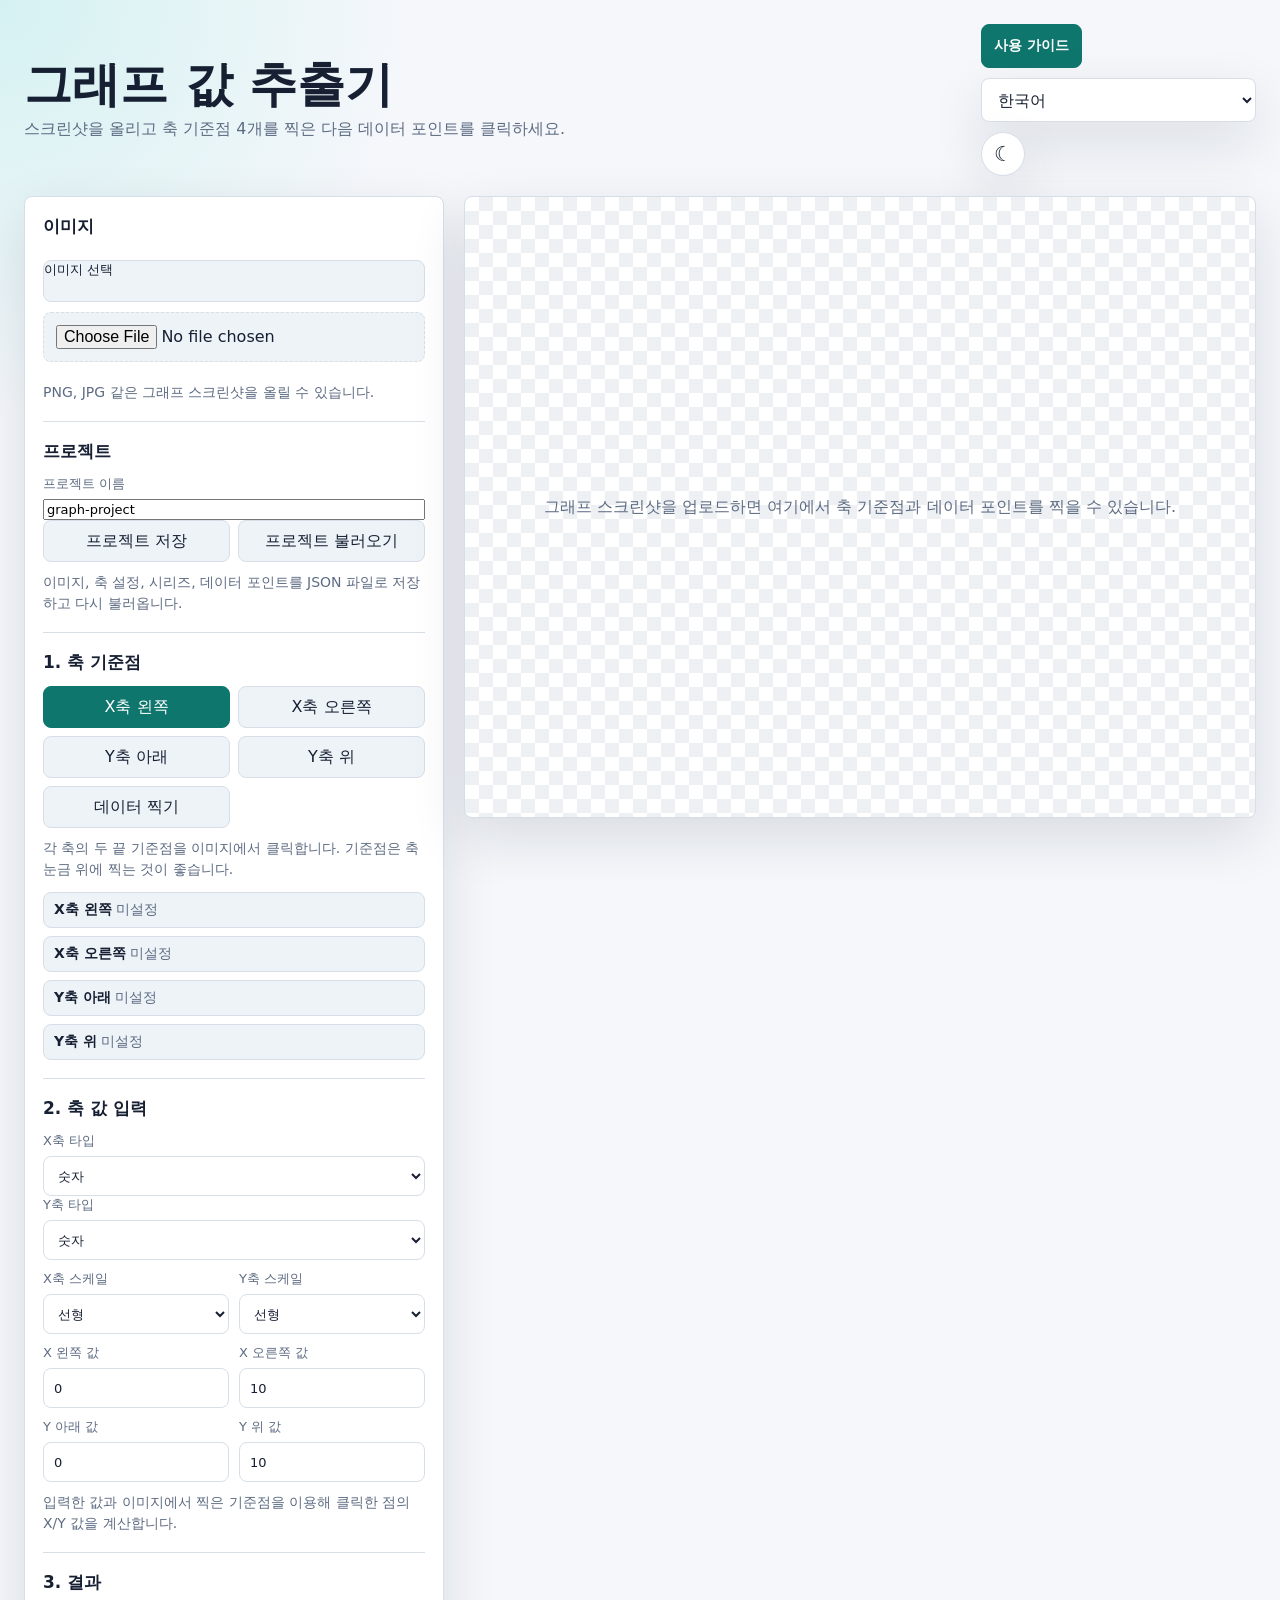
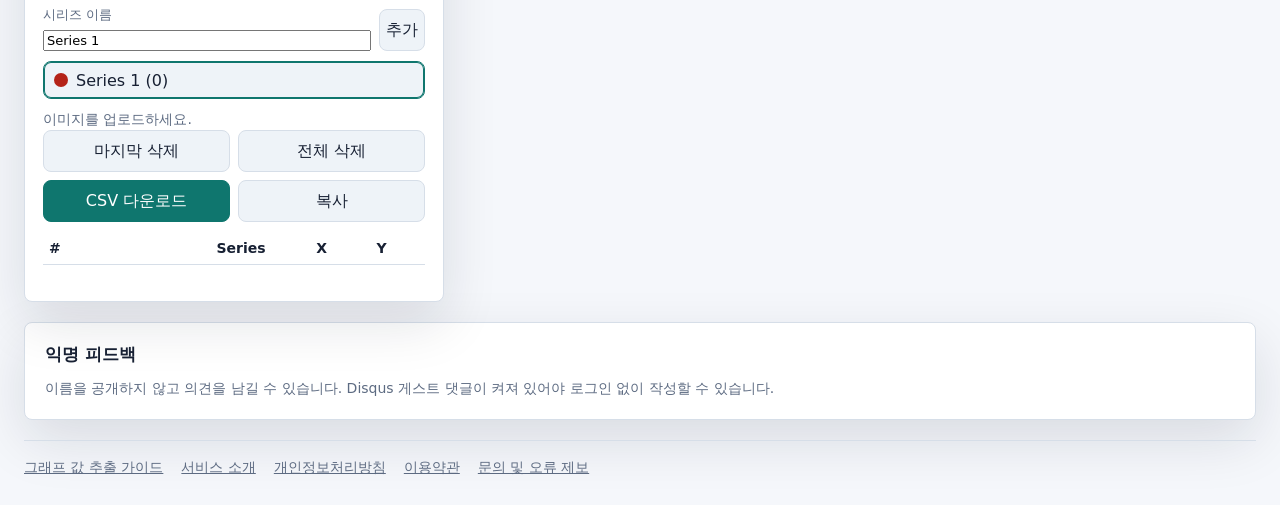
==== index.html @ 0fc5a739 "Add multilingual SEO pages and AdSense metadata" ====
<!doctype html>
<html lang="ko">
  <head>
    <meta charset="utf-8">
    <meta name="viewport" content="width=device-width, initial-scale=1">
    <meta name="description" content="그래프 스크린샷에서 축 기준점과 데이터 포인트를 지정해 X/Y 값을 CSV로 추출하는 브라우저 기반 도구입니다.">
    <meta name="google-adsense-account" content="ca-pub-1772996045722357">
    <link rel="canonical" href="https://graphplot.shop/">
    <link rel="alternate" hreflang="ko" href="https://graphplot.shop/">
    <link rel="alternate" hreflang="en" href="https://graphplot.shop/en/">
    <link rel="alternate" hreflang="ja" href="https://graphplot.shop/ja/">
    <link rel="alternate" hreflang="zh-Hans" href="https://graphplot.shop/zh-cn/">
    <link rel="alternate" hreflang="x-default" href="https://graphplot.shop/">
    <title>그래프 값 추출기</title>
    <script async src="https://www.googletagmanager.com/gtag/js?id=G-CLPZ8SNQ32"></script>
    <script async src="https://pagead2.googlesyndication.com/pagead/js/adsbygoogle.js?client=ca-pub-1772996045722357"
      crossorigin="anonymous"></script>
    <script>
      window.dataLayer = window.dataLayer || [];
      function gtag(){dataLayer.push(arguments);}
      gtag('js', new Date());

      gtag('config', 'G-CLPZ8SNQ32');
    </script>
    <style>
      :root {
        color-scheme: light;
        --bg: #f5f7fb;
        --panel: #ffffff;
        --panel-soft: #eef3f8;
        --text: #172033;
        --muted: #5d6b82;
        --line: #d6dee8;
        --accent: #0f766e;
        --accent-strong: #0d5f59;
        --danger: #b42318;
        --shadow: 0 20px 55px rgba(15, 23, 42, 0.12);
        font-family:
          "Pretendard",
          "Noto Sans KR",
          system-ui,
          -apple-system,
          BlinkMacSystemFont,
          "Segoe UI",
          sans-serif;
        background: var(--bg);
        color: var(--text);
      }

      body.dark {
        color-scheme: dark;
        --bg: #101623;
        --panel: #172033;
        --panel-soft: #202b40;
        --text: #f8fafc;
        --muted: #b6c2d2;
        --line: #334155;
        --accent: #2dd4bf;
        --accent-strong: #5eead4;
        --danger: #fca5a5;
        --shadow: 0 20px 55px rgba(0, 0, 0, 0.32);
      }

      * {
        box-sizing: border-box;
      }

      body {
        min-height: 100vh;
        margin: 0;
        background:
          radial-gradient(circle at top left, rgba(45, 212, 191, 0.16), transparent 26rem),
          var(--bg);
      }

      button,
      input,
      select {
        font: inherit;
      }

      button {
        border: 0;
      }

      .app {
        width: min(1480px, 100%);
        margin: 0 auto;
        padding: 24px;
      }

      .topbar {
        display: flex;
        align-items: center;
        justify-content: space-between;
        gap: 16px;
        margin-bottom: 20px;
      }

      h1 {
        margin: 0;
        font-size: clamp(28px, 4vw, 48px);
        line-height: 1.05;
        letter-spacing: 0;
      }

      .topbar p {
        margin: 8px 0 0;
        color: var(--muted);
        font-size: 16px;
        line-height: 1.5;
      }

      .theme-toggle {
        width: 44px;
        height: 44px;
        border: 1px solid var(--line);
        border-radius: 999px;
        background: var(--panel);
        color: var(--text);
        cursor: pointer;
        display: grid;
        place-items: center;
        font-size: 21px;
        box-shadow: var(--shadow);
      }

      .top-actions {
        display: flex;
        align-items: center;
        flex-wrap: wrap;
        gap: 10px;
      }

      .language-select {
        min-height: 44px;
        border: 1px solid var(--line);
        border-radius: 8px;
        background: var(--panel);
        color: var(--text);
        padding: 0 12px;
        box-shadow: var(--shadow);
      }

      .guide-link {
        display: inline-flex;
        align-items: center;
        min-height: 44px;
        padding: 0 12px;
        border: 1px solid var(--accent);
        border-radius: 8px;
        background: var(--accent);
        color: #ffffff;
        font-size: 14px;
        font-weight: 700;
        text-decoration: none;
        white-space: nowrap;
      }

      body.dark .guide-link {
        color: #06201d;
      }

      .workspace {
        display: grid;
        grid-template-columns: minmax(320px, 420px) minmax(0, 1fr);
        gap: 20px;
        align-items: start;
      }

      .panel,
      .stage {
        background: var(--panel);
        border: 1px solid var(--line);
        border-radius: 8px;
        box-shadow: var(--shadow);
      }

      .panel {
        padding: 18px;
      }

      .section {
        padding: 18px 0;
        border-top: 1px solid var(--line);
      }

      .section:first-child {
        padding-top: 0;
        border-top: 0;
      }

      h2 {
        margin: 0 0 12px;
        font-size: 17px;
        letter-spacing: 0;
      }

      .upload {
        display: grid;
        gap: 10px;
      }

      .file-input {
        display: block;
        width: 100%;
        padding: 12px;
        border: 1px dashed var(--line);
        border-radius: 8px;
        background: var(--panel-soft);
        color: var(--text);
      }

      .mode-grid {
        display: grid;
        grid-template-columns: 1fr 1fr;
        gap: 8px;
      }

      .mode-button,
      .action-button {
        min-height: 42px;
        border-radius: 8px;
        background: var(--panel-soft);
        color: var(--text);
        cursor: pointer;
        border: 1px solid var(--line);
      }

      .mode-button.active,
      .action-button.primary {
        background: var(--accent);
        border-color: var(--accent);
        color: #ffffff;
      }

      body.dark .mode-button.active,
      body.dark .action-button.primary {
        color: #06201d;
      }

      .action-row {
        display: grid;
        grid-template-columns: 1fr 1fr;
        gap: 8px;
      }

      .inline-row {
        display: grid;
        grid-template-columns: 1fr auto;
        gap: 8px;
        align-items: end;
      }

      .field-grid {
        display: grid;
        grid-template-columns: 1fr 1fr;
        gap: 10px;
        margin-top: 10px;
      }

      label {
        display: grid;
        gap: 6px;
        color: var(--muted);
        font-size: 13px;
      }

      input[type="number"],
      input[type="date"],
      select {
        width: 100%;
        min-height: 40px;
        border: 1px solid var(--line);
        border-radius: 8px;
        background: var(--panel);
        color: var(--text);
        padding: 8px 10px;
      }

      .hint,
      .status {
        margin: 10px 0 0;
        color: var(--muted);
        font-size: 14px;
        line-height: 1.5;
      }

      .status strong {
        color: var(--accent-strong);
      }

      .stage {
        min-height: 620px;
        overflow: hidden;
      }

      .canvas-wrap {
        position: relative;
        width: 100%;
        min-height: 620px;
        background:
          linear-gradient(45deg, rgba(148, 163, 184, 0.16) 25%, transparent 25%),
          linear-gradient(-45deg, rgba(148, 163, 184, 0.16) 25%, transparent 25%),
          linear-gradient(45deg, transparent 75%, rgba(148, 163, 184, 0.16) 75%),
          linear-gradient(-45deg, transparent 75%, rgba(148, 163, 184, 0.16) 75%);
        background-size: 28px 28px;
        background-position: 0 0, 0 14px, 14px -14px, -14px 0;
      }

      canvas {
        display: block;
        width: 100%;
        min-height: 620px;
        cursor: crosshair;
      }

      .empty-state {
        position: absolute;
        inset: 0;
        display: grid;
        place-items: center;
        text-align: center;
        padding: 28px;
        color: var(--muted);
        pointer-events: none;
      }

      .magnifier {
        position: absolute;
        width: 188px;
        height: 188px;
        border: 2px solid var(--accent);
        border-radius: 8px;
        background: var(--panel);
        box-shadow: var(--shadow);
        overflow: hidden;
        pointer-events: none;
        transform: translate(18px, -50%);
        z-index: 2;
      }

      .magnifier[hidden] {
        display: none;
      }

      .magnifier canvas {
        width: 184px;
        height: 184px;
        min-height: 184px;
        cursor: none;
      }

      .magnifier-label {
        position: absolute;
        left: 8px;
        bottom: 8px;
        padding: 3px 7px;
        border-radius: 6px;
        background: rgba(15, 23, 42, 0.72);
        color: #ffffff;
        font-size: 12px;
        line-height: 1;
      }

      table {
        width: 100%;
        border-collapse: collapse;
        margin-top: 10px;
        font-size: 14px;
      }

      th,
      td {
        padding: 8px 6px;
        border-bottom: 1px solid var(--line);
        text-align: right;
        white-space: nowrap;
      }

      th:first-child,
      td:first-child {
        text-align: left;
      }

      .point-list {
        max-height: 220px;
        overflow: auto;
      }

      .delete-button {
        color: var(--danger);
        background: transparent;
        cursor: pointer;
      }

      .comments {
        margin-top: 20px;
        padding: 20px;
        background: var(--panel);
        border: 1px solid var(--line);
        border-radius: 8px;
        box-shadow: var(--shadow);
      }

      .calibration-list {
        display: grid;
        gap: 8px;
        margin-top: 12px;
      }

      .calibration-item {
        display: grid;
        grid-template-columns: 1fr auto;
        gap: 8px;
        align-items: center;
        min-height: 36px;
        padding: 8px 10px;
        border: 1px solid var(--line);
        border-radius: 8px;
        background: var(--panel-soft);
        color: var(--muted);
        font-size: 14px;
      }

      .calibration-item strong {
        color: var(--text);
      }

      .calibration-delete {
        color: var(--danger);
        background: transparent;
        cursor: pointer;
      }

      .series-list {
        display: grid;
        gap: 8px;
        margin-top: 10px;
      }

      .series-button {
        display: grid;
        grid-template-columns: auto 1fr;
        gap: 8px;
        align-items: center;
        min-height: 38px;
        border: 1px solid var(--line);
        border-radius: 8px;
        background: var(--panel-soft);
        color: var(--text);
        cursor: pointer;
        padding: 8px 10px;
        text-align: left;
      }

      .series-button.active {
        border-color: var(--accent);
        box-shadow: inset 0 0 0 1px var(--accent);
      }

      .series-swatch {
        width: 14px;
        height: 14px;
        border-radius: 999px;
        background: currentColor;
      }

      .site-footer {
        display: flex;
        flex-wrap: wrap;
        gap: 10px 18px;
        margin-top: 20px;
        padding: 18px 0 4px;
        border-top: 1px solid var(--line);
        color: var(--muted);
        font-size: 14px;
      }

      .site-footer a {
        color: inherit;
      }

      @media (max-width: 980px) {
        .workspace {
          grid-template-columns: 1fr;
        }

        .stage,
        .canvas-wrap,
        canvas {
          min-height: 480px;
        }
      }

      @media (max-width: 640px) {
        .app {
          padding: 16px;
        }

        .topbar {
          align-items: flex-start;
          flex-direction: column;
        }

        .field-grid,
        .mode-grid,
        .action-row {
          grid-template-columns: 1fr;
        }
      }
    </style>
  </head>
  <body>
    <div class="app">
      <header class="topbar">
        <div>
          <h1 data-i18n="appTitle">그래프 값 추출기</h1>
          <p data-i18n="appSubtitle">스크린샷을 올리고 축 기준점 4개를 찍은 다음 데이터 포인트를 클릭하세요.</p>
        </div>
        <div class="top-actions">
          <a class="guide-link" href="guide.html" data-language-link data-i18n="navGuide">사용 가이드</a>
          <select class="language-select" id="languageSelect" aria-label="언어 선택" data-i18n-aria-label="languageLabel">
            <option value="ko">한국어</option>
            <option value="en">English</option>
            <option value="ja">日本語</option>
            <option value="zh-CN">简体中文</option>
          </select>
          <button class="theme-toggle" type="button" aria-label="다크모드 켜기" aria-pressed="false">☾</button>
        </div>
      </header>

      <main class="workspace">
        <aside class="panel">
          <section class="section upload">
            <h2 data-i18n="imageTitle">이미지</h2>
            <label class="action-button" for="imageInput" data-i18n="chooseImage">이미지 선택</label>
            <input class="file-input" id="imageInput" type="file" accept="image/*" hidden>
            <p class="hint" data-i18n="imageHint">PNG, JPG 같은 그래프 스크린샷을 올릴 수 있습니다.</p>
          </section>

          <section class="section">
            <h2 data-i18n="projectTitle">프로젝트</h2>
            <label>
              <span data-i18n="projectName">프로젝트 이름</span>
              <input id="projectNameInput" type="text" value="graph-project">
            </label>
            <div class="action-row">
              <button class="action-button" id="saveProjectButton" type="button" data-i18n="saveProject">프로젝트 저장</button>
              <button class="action-button" id="loadProjectButton" type="button" data-i18n="loadProject">프로젝트 불러오기</button>
              <input id="loadProjectInput" type="file" accept="application/json" hidden>
            </div>
            <p class="hint" data-i18n="projectHint">이미지, 축 설정, 시리즈, 데이터 포인트를 JSON 파일로 저장하고 다시 불러옵니다.</p>
          </section>

          <section class="section">
            <h2 data-i18n="calibrationTitle">1. 축 기준점</h2>
            <div class="mode-grid">
              <button class="mode-button active" type="button" data-mode="x1" data-i18n="modeX1">X축 왼쪽</button>
              <button class="mode-button" type="button" data-mode="x2" data-i18n="modeX2">X축 오른쪽</button>
              <button class="mode-button" type="button" data-mode="y1" data-i18n="modeY1">Y축 아래</button>
              <button class="mode-button" type="button" data-mode="y2" data-i18n="modeY2">Y축 위</button>
              <button class="mode-button" type="button" data-mode="data" data-i18n="modeData">데이터 찍기</button>
            </div>
            <p class="hint" data-i18n="calibrationHint">각 축의 두 끝 기준점을 이미지에서 클릭합니다. 기준점은 축 눈금 위에 찍는 것이 좋습니다.</p>
            <div class="calibration-list" id="calibrationList"></div>
          </section>

          <section class="section">
            <h2 data-i18n="axisTitle">2. 축 값 입력</h2>
            <label>
              <span data-i18n="xAxisType">X축 타입</span>
              <select id="xAxisType">
                <option value="number" data-i18n="xAxisNumber">숫자</option>
                <option value="date" data-i18n="xAxisDate">날짜</option>
              </select>
            </label>
            <label>
              <span data-i18n="yAxisType">Y축 타입</span>
              <select id="yAxisType">
                <option value="number" data-i18n="yAxisNumber">숫자</option>
                <option value="date" data-i18n="yAxisDate">날짜</option>
              </select>
            </label>
            <div class="field-grid">
              <label>
                <span data-i18n="xScaleType">X축 스케일</span>
                <select id="xScaleType">
                  <option value="linear" data-i18n="scaleLinear">선형</option>
                  <option value="log" data-i18n="scaleLog">로그</option>
                </select>
              </label>
              <label>
                <span data-i18n="yScaleType">Y축 스케일</span>
                <select id="yScaleType">
                  <option value="linear" data-i18n="scaleLinear">선형</option>
                  <option value="log" data-i18n="scaleLog">로그</option>
                </select>
              </label>
            </div>
            <div class="field-grid">
              <label>
                <span data-i18n="x1Label">X 왼쪽 값</span>
                <input id="x1Value" type="number" value="0" step="any">
              </label>
              <label>
                <span data-i18n="x2Label">X 오른쪽 값</span>
                <input id="x2Value" type="number" value="10" step="any">
              </label>
              <label>
                <span data-i18n="y1Label">Y 아래 값</span>
                <input id="y1Value" type="number" value="0" step="any">
              </label>
              <label>
                <span data-i18n="y2Label">Y 위 값</span>
                <input id="y2Value" type="number" value="10" step="any">
              </label>
            </div>
            <p class="hint" data-i18n="axisHint">입력한 값과 이미지에서 찍은 기준점을 이용해 클릭한 점의 X/Y 값을 계산합니다.</p>
          </section>

          <section class="section">
            <h2 data-i18n="resultTitle">3. 결과</h2>
            <div class="inline-row">
              <label>
                <span data-i18n="seriesName">시리즈 이름</span>
                <input id="seriesNameInput" type="text" value="Series 1">
              </label>
              <button class="action-button" id="addSeriesButton" type="button" data-i18n="addSeries">추가</button>
            </div>
            <div class="series-list" id="seriesList"></div>
            <p class="status" id="statusText">이미지를 업로드하세요.</p>
            <div class="action-row">
              <button class="action-button" id="undoButton" type="button" data-i18n="undo">마지막 삭제</button>
              <button class="action-button" id="clearButton" type="button" data-i18n="clear">전체 삭제</button>
              <button class="action-button primary" id="csvButton" type="button" data-i18n="downloadCsv">CSV 다운로드</button>
              <button class="action-button" id="copyButton" type="button" data-i18n="copy">복사</button>
            </div>
            <div class="point-list">
              <table>
                <thead>
                  <tr>
                    <th data-i18n="tableIndex">#</th>
                    <th data-i18n="tableSeries">Series</th>
                    <th data-i18n="tableX">X</th>
                    <th data-i18n="tableY">Y</th>
                    <th></th>
                  </tr>
                </thead>
                <tbody id="pointTable"></tbody>
              </table>
            </div>
          </section>
        </aside>

        <section class="stage" aria-label="그래프 이미지 작업 영역" data-i18n-aria-label="stageLabel">
          <div class="canvas-wrap">
            <canvas id="graphCanvas"></canvas>
            <div class="magnifier" id="magnifier" hidden>
              <canvas id="magnifierCanvas" width="184" height="184"></canvas>
              <div class="magnifier-label">4x</div>
            </div>
            <div class="empty-state" id="emptyState" data-i18n="emptyState">그래프 스크린샷을 업로드하면 여기에서 축 기준점과 데이터 포인트를 찍을 수 있습니다.</div>
          </div>
        </section>
      </main>

      <section class="comments" aria-label="댓글" data-i18n-aria-label="commentsLabel">
        <h2 data-i18n="commentsTitle">익명 피드백</h2>
        <p class="hint" data-i18n="commentsHint">이름을 공개하지 않고 의견을 남길 수 있습니다. Disqus 게스트 댓글이 켜져 있어야 로그인 없이 작성할 수 있습니다.</p>
        <div id="disqus_thread"></div>
      </section>

      <footer class="site-footer">
        <a href="guide.html" data-language-link data-i18n="footerGuide">그래프 값 추출 가이드</a>
        <a href="about.html" data-language-link data-i18n="footerAbout">서비스 소개</a>
        <a href="privacy.html" data-language-link data-i18n="footerPrivacy">개인정보처리방침</a>
        <a href="terms.html" data-language-link data-i18n="footerTerms">이용약관</a>
        <a href="https://github.com/giyoon80/graph_plot/issues" target="_blank" rel="noopener noreferrer" data-i18n="footerContact">문의 및 오류 제보</a>
      </footer>
    </div>

    <script>
      const themeToggle = document.querySelector(".theme-toggle");
      const imageInput = document.querySelector("#imageInput");
      const canvas = document.querySelector("#graphCanvas");
      const ctx = canvas.getContext("2d");
      const magnifier = document.querySelector("#magnifier");
      const magnifierCanvas = document.querySelector("#magnifierCanvas");
      const magnifierCtx = magnifierCanvas.getContext("2d");
      const emptyState = document.querySelector("#emptyState");
      const statusText = document.querySelector("#statusText");
      const calibrationList = document.querySelector("#calibrationList");
      const pointTable = document.querySelector("#pointTable");
      const seriesList = document.querySelector("#seriesList");
      const modeButtons = [...document.querySelectorAll(".mode-button")];
      const languageSelect = document.querySelector("#languageSelect");
      const xAxisType = document.querySelector("#xAxisType");
      const yAxisType = document.querySelector("#yAxisType");
      const xScaleType = document.querySelector("#xScaleType");
      const yScaleType = document.querySelector("#yScaleType");
      const seriesNameInput = document.querySelector("#seriesNameInput");
      const addSeriesButton = document.querySelector("#addSeriesButton");
      const saveProjectButton = document.querySelector("#saveProjectButton");
      const loadProjectButton = document.querySelector("#loadProjectButton");
      const loadProjectInput = document.querySelector("#loadProjectInput");
      const projectNameInput = document.querySelector("#projectNameInput");
      const valueInputs = {
        x1: document.querySelector("#x1Value"),
        x2: document.querySelector("#x2Value"),
        y1: document.querySelector("#y1Value"),
        y2: document.querySelector("#y2Value"),
      };

      const state = {
        mode: "x1",
        activeCalibration: null,
        activePointIndex: null,
        lastPointerImagePoint: null,
        image: null,
        imageDataUrl: null,
        imageScale: 1,
        imageOffsetX: 0,
        imageOffsetY: 0,
        calibration: {
          x1: null,
          x2: null,
          y1: null,
          y2: null,
        },
        activeSeriesId: "series-1",
        series: [
          {
            id: "series-1",
            name: "Series 1",
            color: "#b42318",
            points: [],
          },
        ],
      };

      const translations = {
        ko: {
          appTitle: "그래프 값 추출기",
          appSubtitle: "스크린샷을 올리고 축 기준점 4개를 찍은 다음 데이터 포인트를 클릭하세요.",
          languageLabel: "언어 선택",
          darkOn: "다크모드 켜기",
          lightOn: "라이트모드 켜기",
          tutorialTitle: "튜토리얼",
          tutorialStep1: "그래프 스크린샷을 업로드합니다.",
          tutorialStep2: "X축 왼쪽, X축 오른쪽, Y축 아래, Y축 위 기준점을 차례로 클릭합니다.",
          tutorialStep3: "X축과 Y축 타입을 숫자 또는 날짜로 선택하고 각 기준값을 입력합니다.",
          tutorialStep4: "데이터 찍기 모드에서 그래프의 점이나 선 위를 클릭합니다.",
          tutorialStep5: "마우스를 이미지 위에 올리면 확대경이 나타나고, 화살표 키로 선택한 기준점 또는 데이터 포인트를 미세조정할 수 있습니다.",
          tutorialStep6: "Delete 키로 선택한 데이터 포인트를 삭제하고, CSV 다운로드 또는 복사 버튼으로 결과를 저장합니다.",
          imageTitle: "이미지",
          chooseImage: "이미지 선택",
          imageHint: "PNG, JPG 같은 그래프 스크린샷을 올릴 수 있습니다.",
          projectTitle: "프로젝트",
          projectName: "프로젝트 이름",
          saveProject: "프로젝트 저장",
          loadProject: "프로젝트 불러오기",
          projectHint: "이미지, 축 설정, 시리즈, 데이터 포인트를 JSON 파일로 저장하고 다시 불러옵니다.",
          calibrationTitle: "1. 축 기준점",
          modeX1: "X축 왼쪽",
          modeX2: "X축 오른쪽",
          modeY1: "Y축 아래",
          modeY2: "Y축 위",
          modeData: "데이터 찍기",
          calibrationHint: "각 축의 두 끝 기준점을 이미지에서 클릭합니다. 기준점은 축 눈금 위에 찍는 것이 좋습니다.",
          axisTitle: "2. 축 값 입력",
          xAxisType: "X축 타입",
          xAxisNumber: "숫자",
          xAxisDate: "날짜",
          yAxisType: "Y축 타입",
          yAxisNumber: "숫자",
          yAxisDate: "날짜",
          xScaleType: "X축 스케일",
          yScaleType: "Y축 스케일",
          scaleLinear: "선형",
          scaleLog: "로그",
          x1Label: "X 왼쪽 값",
          x2Label: "X 오른쪽 값",
          y1Label: "Y 아래 값",
          y2Label: "Y 위 값",
          axisHint: "입력한 값과 이미지에서 찍은 기준점을 이용해 클릭한 점의 X/Y 값을 계산합니다.",
          resultTitle: "3. 결과",
          undo: "마지막 삭제",
          clear: "전체 삭제",
          downloadCsv: "CSV 다운로드",
          copy: "복사",
          seriesName: "시리즈 이름",
          addSeries: "추가",
          tableIndex: "#",
          tableSeries: "Series",
          tableX: "X",
          tableY: "Y",
          commentsLabel: "댓글",
          commentsTitle: "익명 피드백",
          commentsHint: "이름을 공개하지 않고 의견을 남길 수 있습니다. Disqus 게스트 댓글이 켜져 있어야 로그인 없이 작성할 수 있습니다.",
          deletePoint: "삭제",
          deleteCalibration: "삭제",
          set: "설정됨",
          notSet: "미설정",
          stageLabel: "그래프 이미지 작업 영역",
          emptyState: "그래프 스크린샷을 업로드하면 여기에서 축 기준점과 데이터 포인트를 찍을 수 있습니다.",
          uploadImage: "이미지를 업로드하세요.",
          missingPrefix: "기준점 필요:",
          dataModeStatus: "데이터 포인트를 클릭하세요. 현재",
          countSuffix: "개",
          calibrationReady: "기준점 보정 완료. 데이터 찍기 모드로 전환하세요.",
          copied: "CSV가 클립보드에 복사되었습니다. 현재",
          clipboardDenied: "브라우저가 클립보드 복사를 허용하지 않았습니다. CSV 다운로드를 사용하세요.",
          keyboardAdjustHint: "선택한 기준점은 화살표 키로 1px씩, Shift+화살표로 10px씩 미세조정할 수 있습니다.",
          pointAdjustHint: "선택한 데이터 포인트는 화살표 키로 1px씩, Shift+화살표로 10px씩 미세조정할 수 있습니다.",
          deleteKeyHint: "Delete 키로 선택한 데이터 포인트를 삭제할 수 있습니다.",
          logScaleNeedsPositive: "로그 스케일은 기준값과 데이터 값이 모두 0보다 커야 합니다.",
          projectLoaded: "프로젝트를 불러왔습니다.",
          navGuide: "사용 가이드",
          footerGuide: "그래프 값 추출 가이드",
          footerAbout: "서비스 소개",
          footerPrivacy: "개인정보처리방침",
          footerTerms: "이용약관",
          footerContact: "문의 및 오류 제보",
        },
        en: {
          appTitle: "Graph Value Extractor",
          appSubtitle: "Upload a screenshot, mark four axis reference points, then click data points.",
          languageLabel: "Language",
          darkOn: "Turn on dark mode",
          lightOn: "Turn on light mode",
          tutorialTitle: "Tutorial",
          tutorialStep1: "Upload a graph screenshot.",
          tutorialStep2: "Click the X-axis left, X-axis right, Y-axis bottom, and Y-axis top reference points in order.",
          tutorialStep3: "Choose number or date for each axis type, then enter the reference values.",
          tutorialStep4: "Switch to data point mode and click points or lines on the graph.",
          tutorialStep5: "Hover over the image to show the magnifier, then use arrow keys to fine-tune the selected reference point or data point.",
          tutorialStep6: "Press Delete to remove the selected data point, then save results with Download CSV or Copy.",
          imageTitle: "Image",
          chooseImage: "Choose image",
          imageHint: "Upload a graph screenshot such as a PNG or JPG.",
          projectTitle: "Project",
          projectName: "Project name",
          saveProject: "Save project",
          loadProject: "Load project",
          projectHint: "Save and reload the image, axis settings, series, and data points as a JSON file.",
          calibrationTitle: "1. Axis Reference Points",
          modeX1: "X-axis left",
          modeX2: "X-axis right",
          modeY1: "Y-axis bottom",
          modeY2: "Y-axis top",
          modeData: "Data points",
          calibrationHint: "Click the two end reference points for each axis. Points on tick marks work best.",
          axisTitle: "2. Axis Values",
          xAxisType: "X-axis type",
          xAxisNumber: "Number",
          xAxisDate: "Date",
          yAxisType: "Y-axis type",
          yAxisNumber: "Number",
          yAxisDate: "Date",
          xScaleType: "X-axis scale",
          yScaleType: "Y-axis scale",
          scaleLinear: "Linear",
          scaleLog: "Log",
          x1Label: "X left value",
          x2Label: "X right value",
          y1Label: "Y bottom value",
          y2Label: "Y top value",
          axisHint: "Values are calculated from the entered axis values and the reference points on the image.",
          resultTitle: "3. Results",
          undo: "Undo last",
          clear: "Clear all",
          downloadCsv: "Download CSV",
          copy: "Copy",
          seriesName: "Series name",
          addSeries: "Add",
          tableIndex: "#",
          tableSeries: "Series",
          tableX: "X",
          tableY: "Y",
          commentsLabel: "Comments",
          commentsTitle: "Anonymous Feedback",
          commentsHint: "Leave feedback without showing your name. Guest commenting must be enabled in Disqus to allow comments without logging in.",
          deletePoint: "Delete",
          deleteCalibration: "Delete",
          set: "Set",
          notSet: "Not set",
          stageLabel: "Graph image workspace",
          emptyState: "Upload a graph screenshot to mark axis reference points and data points here.",
          uploadImage: "Upload an image.",
          missingPrefix: "Reference points needed:",
          dataModeStatus: "Click data points. Current",
          countSuffix: "points",
          calibrationReady: "Calibration complete. Switch to data point mode.",
          copied: "CSV copied to clipboard. Current",
          clipboardDenied: "The browser did not allow clipboard access. Use CSV download instead.",
          keyboardAdjustHint: "Use arrow keys to nudge the selected reference point by 1px, or Shift+arrow by 10px.",
          pointAdjustHint: "Use arrow keys to nudge the selected data point by 1px, or Shift+arrow by 10px.",
          deleteKeyHint: "Press Delete to remove the selected data point.",
          logScaleNeedsPositive: "Log scale requires all reference and data values to be greater than zero.",
          projectLoaded: "Project loaded.",
          navGuide: "User guide",
          footerGuide: "Graph extraction guide",
          footerAbout: "About",
          footerPrivacy: "Privacy policy",
          footerTerms: "Terms of use",
          footerContact: "Contact and report an issue",
        },
        ja: {
          appTitle: "グラフ値抽出ツール",
          appSubtitle: "スクリーンショットをアップロードし、4つの軸基準点を指定してからデータポイントをクリックします。",
          languageLabel: "言語",
          darkOn: "ダークモードをオンにする",
          lightOn: "ライトモードをオンにする",
          tutorialTitle: "チュートリアル",
          tutorialStep1: "グラフのスクリーンショットをアップロードします。",
          tutorialStep2: "X軸の左、X軸の右、Y軸の下、Y軸の上の基準点を順にクリックします。",
          tutorialStep3: "各軸の種類を数値または日付から選択し、基準値を入力します。",
          tutorialStep4: "データポイントモードに切り替え、グラフ上の点または線をクリックします。",
          tutorialStep5: "画像上にマウスを置くと拡大鏡が表示されます。矢印キーで選択した基準点またはデータポイントを微調整できます。",
          tutorialStep6: "Deleteキーで選択したデータポイントを削除し、CSVダウンロードまたはコピーで結果を保存します。",
          imageTitle: "画像",
          chooseImage: "画像を選択",
          imageHint: "PNG、JPGなどのグラフのスクリーンショットをアップロードできます。",
          projectTitle: "プロジェクト",
          projectName: "プロジェクト名",
          saveProject: "プロジェクトを保存",
          loadProject: "プロジェクトを読み込む",
          projectHint: "画像、軸設定、系列、データポイントをJSONファイルとして保存・再読み込みします。",
          calibrationTitle: "1. 軸基準点",
          modeX1: "X軸の左",
          modeX2: "X軸の右",
          modeY1: "Y軸の下",
          modeY2: "Y軸の上",
          modeData: "データポイント",
          calibrationHint: "各軸の両端の基準点をクリックします。目盛り上の点を選ぶと正確です。",
          axisTitle: "2. 軸の値",
          xAxisType: "X軸の種類",
          xAxisNumber: "数値",
          xAxisDate: "日付",
          yAxisType: "Y軸の種類",
          yAxisNumber: "数値",
          yAxisDate: "日付",
          xScaleType: "X軸のスケール",
          yScaleType: "Y軸のスケール",
          scaleLinear: "線形",
          scaleLog: "対数",
          x1Label: "X軸左の値",
          x2Label: "X軸右の値",
          y1Label: "Y軸下の値",
          y2Label: "Y軸上の値",
          axisHint: "入力した軸の値と画像上の基準点から、クリックした点のX/Y値を計算します。",
          resultTitle: "3. 結果",
          undo: "最後を元に戻す",
          clear: "すべて削除",
          downloadCsv: "CSVをダウンロード",
          copy: "コピー",
          seriesName: "系列名",
          addSeries: "追加",
          tableIndex: "#",
          tableSeries: "系列",
          tableX: "X",
          tableY: "Y",
          commentsLabel: "コメント",
          commentsTitle: "匿名フィードバック",
          commentsHint: "名前を公開せずにフィードバックを残せます。ログインなしでコメントするには、Disqusでゲストコメントを有効にする必要があります。",
          deletePoint: "削除",
          deleteCalibration: "削除",
          set: "設定済み",
          notSet: "未設定",
          stageLabel: "グラフ画像の作業エリア",
          emptyState: "グラフのスクリーンショットをアップロードすると、ここで軸基準点とデータポイントを指定できます。",
          uploadImage: "画像をアップロードしてください。",
          missingPrefix: "必要な基準点:",
          dataModeStatus: "データポイントをクリックしてください。現在",
          countSuffix: "個",
          calibrationReady: "基準点の調整が完了しました。データポイントモードに切り替えてください。",
          copied: "CSVをクリップボードにコピーしました。現在",
          clipboardDenied: "ブラウザがクリップボードへのアクセスを許可しませんでした。代わりにCSVをダウンロードしてください。",
          keyboardAdjustHint: "選択した基準点は、矢印キーで1px、Shift+矢印キーで10pxずつ微調整できます。",
          pointAdjustHint: "選択したデータポイントは、矢印キーで1px、Shift+矢印キーで10pxずつ微調整できます。",
          deleteKeyHint: "Deleteキーで選択したデータポイントを削除できます。",
          logScaleNeedsPositive: "対数スケールでは、すべての基準値とデータ値が0より大きい必要があります。",
          projectLoaded: "プロジェクトを読み込みました。",
          navGuide: "使い方ガイド",
          footerGuide: "グラフ値抽出ガイド",
          footerAbout: "サービスについて",
          footerPrivacy: "プライバシーポリシー",
          footerTerms: "利用規約",
          footerContact: "お問い合わせ・不具合報告",
        },
        "zh-CN": {
          appTitle: "图表数值提取器",
          appSubtitle: "上传截图，标记四个坐标轴参考点，然后点击数据点。",
          languageLabel: "语言",
          darkOn: "开启深色模式",
          lightOn: "开启浅色模式",
          tutorialTitle: "教程",
          tutorialStep1: "上传图表截图。",
          tutorialStep2: "依次点击 X 轴左侧、X 轴右侧、Y 轴底部和 Y 轴顶部的参考点。",
          tutorialStep3: "为每个坐标轴选择数值或日期类型，然后输入参考值。",
          tutorialStep4: "切换到数据点模式，然后点击图表中的点或线。",
          tutorialStep5: "将鼠标悬停在图像上可显示放大镜；使用方向键可微调选中的参考点或数据点。",
          tutorialStep6: "按 Delete 键删除选中的数据点，然后通过下载 CSV 或复制来保存结果。",
          imageTitle: "图像",
          chooseImage: "选择图像",
          imageHint: "可上传 PNG、JPG 等图表截图。",
          projectTitle: "项目",
          projectName: "项目名称",
          saveProject: "保存项目",
          loadProject: "加载项目",
          projectHint: "将图像、坐标轴设置、数据系列和数据点保存为 JSON 文件，并可重新加载。",
          calibrationTitle: "1. 坐标轴参考点",
          modeX1: "X 轴左侧",
          modeX2: "X 轴右侧",
          modeY1: "Y 轴底部",
          modeY2: "Y 轴顶部",
          modeData: "数据点",
          calibrationHint: "点击每个坐标轴两端的参考点。选择刻度线上的点效果最佳。",
          axisTitle: "2. 坐标轴数值",
          xAxisType: "X 轴类型",
          xAxisNumber: "数值",
          xAxisDate: "日期",
          yAxisType: "Y 轴类型",
          yAxisNumber: "数值",
          yAxisDate: "日期",
          xScaleType: "X 轴刻度",
          yScaleType: "Y 轴刻度",
          scaleLinear: "线性",
          scaleLog: "对数",
          x1Label: "X 轴左侧数值",
          x2Label: "X 轴右侧数值",
          y1Label: "Y 轴底部数值",
          y2Label: "Y 轴顶部数值",
          axisHint: "根据输入的坐标轴数值和图像上的参考点，计算所点击点的 X/Y 数值。",
          resultTitle: "3. 结果",
          undo: "撤销上一步",
          clear: "全部清除",
          downloadCsv: "下载 CSV",
          copy: "复制",
          seriesName: "数据系列名称",
          addSeries: "添加",
          tableIndex: "#",
          tableSeries: "数据系列",
          tableX: "X",
          tableY: "Y",
          commentsLabel: "评论",
          commentsTitle: "匿名反馈",
          commentsHint: "无需公开姓名即可留下反馈。要允许未登录评论，必须在 Disqus 中启用访客评论。",
          deletePoint: "删除",
          deleteCalibration: "删除",
          set: "已设置",
          notSet: "未设置",
          stageLabel: "图表图像工作区",
          emptyState: "上传图表截图后，即可在这里标记坐标轴参考点和数据点。",
          uploadImage: "请上传图像。",
          missingPrefix: "需要的参考点：",
          dataModeStatus: "请点击数据点。当前",
          countSuffix: "个点",
          calibrationReady: "参考点校准完成。请切换到数据点模式。",
          copied: "CSV 已复制到剪贴板。当前",
          clipboardDenied: "浏览器未允许访问剪贴板。请改用 CSV 下载。",
          keyboardAdjustHint: "使用方向键可将选中的参考点微调 1px；按 Shift+方向键可微调 10px。",
          pointAdjustHint: "使用方向键可将选中的数据点微调 1px；按 Shift+方向键可微调 10px。",
          deleteKeyHint: "按 Delete 键可删除选中的数据点。",
          logScaleNeedsPositive: "对数刻度要求所有参考值和数据值都大于零。",
          projectLoaded: "项目已加载。",
          navGuide: "使用指南",
          footerGuide: "图表数值提取指南",
          footerAbout: "关于服务",
          footerPrivacy: "隐私政策",
          footerTerms: "使用条款",
          footerContact: "联系与问题反馈",
        },
      };

      const savedTheme = localStorage.getItem("theme");
      const requestedLanguage = new URLSearchParams(window.location.search).get("lang");
      const savedLanguage = translations[requestedLanguage]
        ? requestedLanguage
        : (localStorage.getItem("language") || "ko");
      const prefersDark = window.matchMedia("(prefers-color-scheme: dark)").matches;
      const magnifierZoom = 4;

      function t(key) {
        return translations[languageSelect.value]?.[key] || translations.ko[key] || key;
      }

      function setLanguage(language) {
        languageSelect.value = translations[language] ? language : "ko";
        document.documentElement.lang = languageSelect.value;
        document.title = t("appTitle");

        document.querySelectorAll("[data-i18n]").forEach((element) => {
          element.textContent = t(element.dataset.i18n);
        });

        document.querySelectorAll("[data-i18n-aria-label]").forEach((element) => {
          element.setAttribute("aria-label", t(element.dataset.i18nAriaLabel));
        });

        document.querySelectorAll("[data-language-link]").forEach((element) => {
          const url = new URL(element.getAttribute("href"), window.location.href);
          url.searchParams.set("lang", languageSelect.value);
          element.href = `${url.pathname.split("/").pop()}${url.search}`;
        });

        localStorage.setItem("language", languageSelect.value);
        setTheme(document.body.classList.contains("dark"));
        refresh();
      }

      function setTheme(isDark) {
        document.body.classList.toggle("dark", isDark);
        themeToggle.textContent = isDark ? "☀" : "☾";
        themeToggle.setAttribute("aria-label", isDark ? t("lightOn") : t("darkOn"));
        themeToggle.setAttribute("aria-pressed", String(isDark));
        draw();
      }

      function resizeCanvas() {
        const rect = canvas.getBoundingClientRect();
        const ratio = window.devicePixelRatio || 1;
        canvas.width = Math.max(1, Math.floor(rect.width * ratio));
        canvas.height = Math.max(1, Math.floor(rect.height * ratio));
        ctx.setTransform(ratio, 0, 0, ratio, 0, 0);
        draw();
      }

      function setMode(mode) {
        state.mode = mode;
        if (mode !== "data" && state.calibration[mode]) {
          state.activeCalibration = mode;
          state.activePointIndex = null;
        }
        modeButtons.forEach((button) => {
          button.classList.toggle("active", button.dataset.mode === mode);
        });
        updateStatus();
      }

      function calibrationLabel(key) {
        const labels = {
          x1: t("modeX1"),
          x2: t("modeX2"),
          y1: t("modeY1"),
          y2: t("modeY2"),
        };
        return labels[key] || key;
      }

      function getCssColor(name) {
        return getComputedStyle(document.body).getPropertyValue(name).trim();
      }

      function imageToCanvas(point) {
        return {
          x: state.imageOffsetX + point.x * state.imageScale,
          y: state.imageOffsetY + point.y * state.imageScale,
        };
      }

      function canvasToImage(point) {
        return {
          x: (point.x - state.imageOffsetX) / state.imageScale,
          y: (point.y - state.imageOffsetY) / state.imageScale,
        };
      }

      function getCanvasPoint(event) {
        const rect = canvas.getBoundingClientRect();
        return {
          x: event.clientX - rect.left,
          y: event.clientY - rect.top,
        };
      }

      function isCalibrationMode() {
        return state.mode !== "data";
      }

      function hideMagnifier() {
        magnifier.hidden = true;
      }

      function updateMagnifier(event) {
        if (!state.image) {
          hideMagnifier();
          return;
        }

        const canvasPoint = getCanvasPoint(event);
        const imagePoint = canvasToImage(canvasPoint);
        state.lastPointerImagePoint = imagePoint;
        const previousActivePointIndex = state.activePointIndex;
        activateNearestPoint(imagePoint);
        if (previousActivePointIndex !== state.activePointIndex) {
          draw();
          renderTable();
        }
        updateMagnifierAtImagePoint(imagePoint, canvasPoint);
      }

      function activateNearestPoint(imagePoint) {
        if (!allPoints().length || state.activeCalibration) {
          return;
        }

        let nearest = null;
        let nearestDistance = Infinity;
        allPoints().forEach((point) => {
          const dx = point.image.x - imagePoint.x;
          const dy = point.image.y - imagePoint.y;
          const distance = dx * dx + dy * dy;
          if (distance < nearestDistance) {
            nearestDistance = distance;
            nearest = point;
          }
        });

        if (nearest) {
          state.activeSeriesId = nearest.series.id;
          state.activePointIndex = nearest.series.points.indexOf(nearest.point);
        }
      }

      function updateMagnifierAtImagePoint(imagePoint, canvasPoint = null) {
        if (!state.image) {
          hideMagnifier();
          return;
        }

        if (
          imagePoint.x < 0 ||
          imagePoint.y < 0 ||
          imagePoint.x > state.image.width ||
          imagePoint.y > state.image.height
        ) {
          hideMagnifier();
          return;
        }

        const wrapRect = canvas.parentElement.getBoundingClientRect();
        const lensSize = magnifierCanvas.width;
        const sourceSize = lensSize / magnifierZoom;
        const sourceX = Math.max(0, Math.min(state.image.width - sourceSize, imagePoint.x - sourceSize / 2));
        const sourceY = Math.max(0, Math.min(state.image.height - sourceSize, imagePoint.y - sourceSize / 2));
        const displayPoint = canvasPoint || imageToCanvas(imagePoint);
        const left = Math.min(wrapRect.width - 210, displayPoint.x + 18);
        const top = Math.max(102, Math.min(wrapRect.height - 102, displayPoint.y));

        magnifier.hidden = false;
        magnifier.style.left = `${Math.max(12, left)}px`;
        magnifier.style.top = `${top}px`;

        magnifierCtx.clearRect(0, 0, lensSize, lensSize);
        magnifierCtx.imageSmoothingEnabled = false;
        magnifierCtx.drawImage(
          state.image,
          sourceX,
          sourceY,
          sourceSize,
          sourceSize,
          0,
          0,
          lensSize,
          lensSize
        );

        const accent = getCssColor("--accent") || "#0f766e";
        const danger = getCssColor("--danger") || "#b42318";

        Object.entries(state.calibration).forEach(([key, point]) => {
          if (!point) return;

          const x = (point.x - sourceX) * magnifierZoom;
          const y = (point.y - sourceY) * magnifierZoom;
          if (x < -20 || y < -20 || x > lensSize + 20 || y > lensSize + 20) {
            return;
          }

          const isActive = key === state.activeCalibration;
          magnifierCtx.save();
          magnifierCtx.strokeStyle = isActive ? danger : accent;
          magnifierCtx.fillStyle = isActive ? danger : accent;
          magnifierCtx.lineWidth = isActive ? 2.5 : 2;
          magnifierCtx.beginPath();
          magnifierCtx.arc(x, y, isActive ? 7 : 5, 0, Math.PI * 2);
          magnifierCtx.stroke();
          magnifierCtx.beginPath();
          magnifierCtx.moveTo(x - 12, y);
          magnifierCtx.lineTo(x + 12, y);
          magnifierCtx.moveTo(x, y - 12);
          magnifierCtx.lineTo(x, y + 12);
          magnifierCtx.stroke();
          magnifierCtx.font = "12px system-ui";
          magnifierCtx.fillText(key.toUpperCase(), x + 9, y - 9);
          magnifierCtx.restore();
        });

        state.series.forEach((series) => {
          series.points.forEach((point, index) => {
            const x = (point.image.x - sourceX) * magnifierZoom;
            const y = (point.image.y - sourceY) * magnifierZoom;
            if (x < -16 || y < -16 || x > lensSize + 16 || y > lensSize + 16) {
              return;
            }

            magnifierCtx.save();
            const isActive = series.id === state.activeSeriesId && index === state.activePointIndex;
            magnifierCtx.fillStyle = series.color;
            magnifierCtx.strokeStyle = "#ffffff";
            magnifierCtx.lineWidth = isActive ? 3 : 2;
            magnifierCtx.beginPath();
            magnifierCtx.arc(x, y, isActive ? 7 : 5, 0, Math.PI * 2);
            magnifierCtx.fill();
            magnifierCtx.stroke();
            magnifierCtx.fillStyle = series.color;
            magnifierCtx.font = "12px system-ui";
            magnifierCtx.fillText(String(index + 1), x + 8, y - 8);
            magnifierCtx.restore();
          });
        });

        magnifierCtx.save();
        magnifierCtx.strokeStyle = danger;
        magnifierCtx.lineWidth = 1.5;
        magnifierCtx.beginPath();
        magnifierCtx.moveTo(lensSize / 2 - 18, lensSize / 2);
        magnifierCtx.lineTo(lensSize / 2 + 18, lensSize / 2);
        magnifierCtx.moveTo(lensSize / 2, lensSize / 2 - 18);
        magnifierCtx.lineTo(lensSize / 2, lensSize / 2 + 18);
        magnifierCtx.stroke();
        magnifierCtx.restore();
      }

      function hasCalibration() {
        return state.calibration.x1 && state.calibration.x2 && state.calibration.y1 && state.calibration.y2;
      }

      function activeSeries() {
        return state.series.find((series) => series.id === state.activeSeriesId) || state.series[0];
      }

      function allPoints() {
        return state.series.flatMap((series) =>
          series.points.map((point) => ({
            point,
            image: point.image,
            value: point.value,
            series,
          }))
        );
      }

      function pointSeries(pointRecord) {
        return state.series.find((series) => series.points.includes(pointRecord));
      }

      function values() {
        const x1 = parseAxisValue(valueInputs.x1.value, xAxisType.value);
        const x2 = parseAxisValue(valueInputs.x2.value, xAxisType.value);
        const y1 = parseAxisValue(valueInputs.y1.value, yAxisType.value);
        const y2 = parseAxisValue(valueInputs.y2.value, yAxisType.value);

        return {
          x1,
          x2,
          y1,
          y2,
        };
      }

      function parseAxisValue(value, type) {
        if (type === "date") {
          const timestamp = Date.parse(`${value}T00:00:00`);
          return Number.isFinite(timestamp) ? timestamp : NaN;
        }

        return Number(value);
      }

      function interpolateValue(ratio, start, end, scale) {
        if (scale === "log") {
          if (start <= 0 || end <= 0) {
            return NaN;
          }
          return 10 ** (Math.log10(start) + ratio * (Math.log10(end) - Math.log10(start)));
        }

        return start + ratio * (end - start);
      }

      function toDataValue(imagePoint) {
        const cal = state.calibration;
        const val = values();
        const xRatio = (imagePoint.x - cal.x1.x) / (cal.x2.x - cal.x1.x);
        const yRatio = (cal.y1.y - imagePoint.y) / (cal.y1.y - cal.y2.y);

        return {
          x: interpolateValue(xRatio, val.x1, val.x2, xScaleType.value),
          y: interpolateValue(yRatio, val.y1, val.y2, yScaleType.value),
        };
      }

      function formatNumber(value) {
        if (!Number.isFinite(value)) {
          return "";
        }
        return Number(value.toPrecision(8)).toString();
      }

      function formatDate(value) {
        if (!Number.isFinite(value)) {
          return "";
        }

        return new Date(value).toISOString().slice(0, 10);
      }

      function formatXValue(value) {
        return xAxisType.value === "date" ? formatDate(value) : formatNumber(value);
      }

      function formatYValue(value) {
        return yAxisType.value === "date" ? formatDate(value) : formatNumber(value);
      }

      function recalculatePoints() {
        if (!hasCalibration()) {
          return;
        }

        const series = activeSeries();
        const activePoint = state.activePointIndex !== null ? series.points[state.activePointIndex] : null;
        state.series.forEach((item) => {
          item.points.forEach((point) => {
            point.value = toDataValue(point.image);
          });
        });
        sortPointsByX(activePoint);
      }

      function sortPointsByX(activePoint = null) {
        state.series.forEach((series) => {
          series.points.sort((a, b) => {
            const ax = Number.isFinite(a.value.x) ? a.value.x : Infinity;
            const bx = Number.isFinite(b.value.x) ? b.value.x : Infinity;
            if (ax !== bx) {
              return ax - bx;
            }

            const ay = Number.isFinite(a.value.y) ? a.value.y : Infinity;
            const by = Number.isFinite(b.value.y) ? b.value.y : Infinity;
            return ay - by;
          });
        });

        if (activePoint) {
          const series = pointSeries(activePoint);
          state.activeSeriesId = series?.id || state.activeSeriesId;
          state.activePointIndex = series ? series.points.indexOf(activePoint) : null;
        }
      }

      function drawMarker(point, color, label) {
        const canvasPoint = imageToCanvas(point);
        ctx.save();
        ctx.strokeStyle = color;
        ctx.fillStyle = color;
        ctx.lineWidth = 2;
        ctx.beginPath();
        ctx.arc(canvasPoint.x, canvasPoint.y, 6, 0, Math.PI * 2);
        ctx.stroke();
        ctx.beginPath();
        ctx.moveTo(canvasPoint.x - 10, canvasPoint.y);
        ctx.lineTo(canvasPoint.x + 10, canvasPoint.y);
        ctx.moveTo(canvasPoint.x, canvasPoint.y - 10);
        ctx.lineTo(canvasPoint.x, canvasPoint.y + 10);
        ctx.stroke();
        ctx.font = "13px system-ui";
        ctx.fillText(label, canvasPoint.x + 10, canvasPoint.y - 10);
        ctx.restore();
      }

      function draw() {
        const rect = canvas.getBoundingClientRect();
        ctx.clearRect(0, 0, rect.width, rect.height);

        if (!state.image) {
          return;
        }

        const scale = Math.min(rect.width / state.image.width, rect.height / state.image.height);
        state.imageScale = scale;
        state.imageOffsetX = (rect.width - state.image.width * scale) / 2;
        state.imageOffsetY = (rect.height - state.image.height * scale) / 2;

        ctx.drawImage(
          state.image,
          state.imageOffsetX,
          state.imageOffsetY,
          state.image.width * scale,
          state.image.height * scale
        );

        const accent = getCssColor("--accent") || "#0f766e";
        const danger = getCssColor("--danger") || "#b42318";
        const text = getCssColor("--text") || "#172033";

        if (state.calibration.x1) drawMarker(state.calibration.x1, accent, "X1");
        if (state.calibration.x2) drawMarker(state.calibration.x2, accent, "X2");
        if (state.calibration.y1) drawMarker(state.calibration.y1, accent, "Y1");
        if (state.calibration.y2) drawMarker(state.calibration.y2, accent, "Y2");

        if (hasCalibration()) {
          const x1 = imageToCanvas(state.calibration.x1);
          const x2 = imageToCanvas(state.calibration.x2);
          const y1 = imageToCanvas(state.calibration.y1);
          const y2 = imageToCanvas(state.calibration.y2);
          ctx.save();
          ctx.strokeStyle = accent;
          ctx.lineWidth = 2;
          ctx.setLineDash([8, 6]);
          ctx.beginPath();
          ctx.moveTo(x1.x, x1.y);
          ctx.lineTo(x2.x, x2.y);
          ctx.moveTo(y1.x, y1.y);
          ctx.lineTo(y2.x, y2.y);
          ctx.stroke();
          ctx.restore();
        }

        state.series.forEach((series) => {
          series.points.forEach((point, index) => {
            const canvasPoint = imageToCanvas(point.image);
            const isActive = series.id === state.activeSeriesId && index === state.activePointIndex;
            ctx.save();
            ctx.fillStyle = series.color;
            ctx.strokeStyle = "#ffffff";
            ctx.lineWidth = isActive ? 3 : 2;
            ctx.beginPath();
            ctx.arc(canvasPoint.x, canvasPoint.y, isActive ? 7 : 5, 0, Math.PI * 2);
            ctx.fill();
            ctx.stroke();
            ctx.fillStyle = text;
            ctx.font = "12px system-ui";
            ctx.fillText(String(index + 1), canvasPoint.x + 8, canvasPoint.y - 8);
            ctx.restore();
          });
        });
      }

      function updateStatus() {
        if (!state.image) {
          statusText.textContent = t("uploadImage");
          return;
        }

        const missing = [];
        if (!state.calibration.x1) missing.push(t("modeX1"));
        if (!state.calibration.x2) missing.push(t("modeX2"));
        if (!state.calibration.y1) missing.push(t("modeY1"));
        if (!state.calibration.y2) missing.push(t("modeY2"));

        if (missing.length) {
          statusText.innerHTML = `${t("missingPrefix")} <strong>${missing.join(", ")}</strong>`;
          return;
        }

        if (state.mode === "data") {
          const pointHint = state.activePointIndex !== null ? ` ${t("pointAdjustHint")} ${t("deleteKeyHint")}` : "";
          statusText.innerHTML = `${t("dataModeStatus")} <strong>${activeSeries().points.length}</strong> ${t("countSuffix")}${pointHint}`;
          return;
        }

        if (state.activeCalibration) {
          statusText.innerHTML = `${t("calibrationReady")} <strong>${calibrationLabel(state.activeCalibration)}</strong> ${t("keyboardAdjustHint")}`;
          return;
        }

        statusText.textContent = t("calibrationReady");
      }

      function renderTable() {
        pointTable.innerHTML = "";
        state.series.forEach((series) => {
          series.points.forEach((point, index) => {
            const row = document.createElement("tr");
            row.innerHTML = `
              <td>${index + 1}</td>
              <td>${series.name}</td>
              <td>${formatXValue(point.value.x)}</td>
              <td>${formatYValue(point.value.y)}</td>
              <td><button class="delete-button" type="button" data-series="${series.id}" data-index="${index}">${t("deletePoint")}</button></td>
            `;
            row.dataset.seriesId = series.id;
            row.dataset.pointIndex = String(index);
            pointTable.append(row);
          });
        });
      }

      function renderSeriesList() {
        seriesList.innerHTML = "";
        state.series.forEach((series) => {
          const button = document.createElement("button");
          button.className = "series-button";
          button.type = "button";
          button.dataset.seriesId = series.id;
          button.classList.toggle("active", series.id === state.activeSeriesId);
          button.innerHTML = `
            <span class="series-swatch" style="color: ${series.color}"></span>
            <span>${series.name} (${series.points.length})</span>
          `;
          seriesList.append(button);
        });
      }

      function renderCalibrationList() {
        const keys = ["x1", "x2", "y1", "y2"];
        calibrationList.innerHTML = "";

        keys.forEach((key) => {
          const point = state.calibration[key];
          const item = document.createElement("div");
          item.className = "calibration-item";
          const coordinate = point
            ? `${t("set")} (${formatNumber(point.x)}, ${formatNumber(point.y)})`
            : t("notSet");

          item.innerHTML = `
            <span><strong>${calibrationLabel(key)}</strong> ${coordinate}</span>
            ${
              point
                ? `<button class="calibration-delete" type="button" data-calibration="${key}">${t("deleteCalibration")}</button>`
                : ""
            }
          `;
          calibrationList.append(item);
        });
      }

      function refresh() {
        draw();
        updateStatus();
        renderCalibrationList();
        renderSeriesList();
        renderTable();
      }

      function csvText() {
        const rows = [["series", "index", "x", "y"]];
        state.series.forEach((series) => {
          series.points.forEach((point, index) => {
            rows.push([series.name, index + 1, formatXValue(point.value.x), formatYValue(point.value.y)]);
          });
        });
        return rows
          .map((row) =>
            row
              .map((cell) => {
                const text = String(cell);
                return /[",\n]/.test(text) ? `"${text.replaceAll('"', '""')}"` : text;
              })
              .join(",")
          )
          .join("\n");
      }

      function updateXAxisInputs() {
        if (xAxisType.value === "date") {
          valueInputs.x1.type = "date";
          valueInputs.x2.type = "date";
          if (!Number.isFinite(Date.parse(`${valueInputs.x1.value}T00:00:00`))) {
            valueInputs.x1.value = "2024-01-01";
          }
          if (!Number.isFinite(Date.parse(`${valueInputs.x2.value}T00:00:00`))) {
            valueInputs.x2.value = "2024-12-31";
          }
        } else {
          valueInputs.x1.type = "number";
          valueInputs.x2.type = "number";
          valueInputs.x1.step = "any";
          valueInputs.x2.step = "any";
          if (!Number.isFinite(Number(valueInputs.x1.value))) valueInputs.x1.value = "0";
          if (!Number.isFinite(Number(valueInputs.x2.value))) valueInputs.x2.value = "10";
        }

        recalculatePoints();
        refresh();
      }

      function updateYAxisInputs() {
        if (yAxisType.value === "date") {
          valueInputs.y1.type = "date";
          valueInputs.y2.type = "date";
          if (!Number.isFinite(Date.parse(`${valueInputs.y1.value}T00:00:00`))) {
            valueInputs.y1.value = "2024-01-01";
          }
          if (!Number.isFinite(Date.parse(`${valueInputs.y2.value}T00:00:00`))) {
            valueInputs.y2.value = "2024-12-31";
          }
        } else {
          valueInputs.y1.type = "number";
          valueInputs.y2.type = "number";
          valueInputs.y1.step = "any";
          valueInputs.y2.step = "any";
          if (!Number.isFinite(Number(valueInputs.y1.value))) valueInputs.y1.value = "0";
          if (!Number.isFinite(Number(valueInputs.y2.value))) valueInputs.y2.value = "10";
        }

        recalculatePoints();
        refresh();
      }

      function projectData() {
        return {
          version: 1,
          name: projectNameInput.value.trim() || "graph-project",
          imageDataUrl: state.imageDataUrl,
          axis: {
            xType: xAxisType.value,
            yType: yAxisType.value,
            xScale: xScaleType.value,
            yScale: yScaleType.value,
            values: {
              x1: valueInputs.x1.value,
              x2: valueInputs.x2.value,
              y1: valueInputs.y1.value,
              y2: valueInputs.y2.value,
            },
          },
          calibration: state.calibration,
          activeSeriesId: state.activeSeriesId,
          series: state.series,
        };
      }

      function downloadText(filename, text, type) {
        const blob = new Blob([text], { type });
        const link = document.createElement("a");
        link.href = URL.createObjectURL(blob);
        link.download = filename;
        link.click();
        URL.revokeObjectURL(link.href);
      }

      function safeFilename(name) {
        const cleaned = name
          .trim()
          .replace(/[^a-zA-Z0-9가-힣._-]+/g, "-")
          .replace(/^-+|-+$/g, "");
        return cleaned || "graph-project";
      }

      function loadImageFromDataUrl(dataUrl) {
        return new Promise((resolve, reject) => {
          if (!dataUrl) {
            state.image = null;
            state.imageDataUrl = null;
            emptyState.hidden = false;
            resolve();
            return;
          }

          const image = new Image();
          image.onload = () => {
            state.image = image;
            state.imageDataUrl = dataUrl;
            emptyState.hidden = true;
            resolve();
          };
          image.onerror = reject;
          image.src = dataUrl;
        });
      }

      async function loadProject(project) {
        xAxisType.value = project.axis?.xType || "number";
        yAxisType.value = project.axis?.yType || "number";
        xScaleType.value = project.axis?.xScale || "linear";
        yScaleType.value = project.axis?.yScale || "linear";
        updateXAxisInputs();
        updateYAxisInputs();

        valueInputs.x1.value = project.axis?.values?.x1 ?? "0";
        valueInputs.x2.value = project.axis?.values?.x2 ?? "10";
        valueInputs.y1.value = project.axis?.values?.y1 ?? "0";
        valueInputs.y2.value = project.axis?.values?.y2 ?? "10";
        projectNameInput.value = project.name || "graph-project";

        state.calibration = project.calibration || { x1: null, x2: null, y1: null, y2: null };
        state.series = Array.isArray(project.series) && project.series.length
          ? project.series.map((series, index) => ({
              id: series.id || `series-${index + 1}`,
              name: series.name || `Series ${index + 1}`,
              color: series.color || ["#b42318", "#0f766e", "#2563eb", "#9333ea"][index % 4],
              points: Array.isArray(series.points) ? series.points : [],
            }))
          : state.series;
        state.activeSeriesId = project.activeSeriesId || state.series[0].id;
        state.activeCalibration = null;
        state.activePointIndex = null;
        state.lastPointerImagePoint = null;
        await loadImageFromDataUrl(project.imageDataUrl);
        recalculatePoints();
        refresh();
        statusText.textContent = t("projectLoaded");
      }

      setLanguage(savedLanguage);
      setTheme(savedTheme ? savedTheme === "dark" : prefersDark);
      resizeCanvas();

      themeToggle.addEventListener("click", () => {
        const isDark = !document.body.classList.contains("dark");
        localStorage.setItem("theme", isDark ? "dark" : "light");
        setTheme(isDark);
      });

      modeButtons.forEach((button) => {
        button.addEventListener("click", () => setMode(button.dataset.mode));
      });

      languageSelect.addEventListener("change", () => setLanguage(languageSelect.value));

      Object.values(valueInputs).forEach((input) => {
        input.addEventListener("input", () => {
          recalculatePoints();
          refresh();
        });
      });

      xAxisType.addEventListener("change", updateXAxisInputs);
      yAxisType.addEventListener("change", updateYAxisInputs);
      xScaleType.addEventListener("change", () => {
        recalculatePoints();
        refresh();
      });
      yScaleType.addEventListener("change", () => {
        recalculatePoints();
        refresh();
      });

      saveProjectButton.addEventListener("click", () => {
        const filename = `${safeFilename(projectNameInput.value)}.json`;
        downloadText(
          filename,
          JSON.stringify(projectData(), null, 2),
          "application/json;charset=utf-8"
        );
      });

      loadProjectButton.addEventListener("click", () => loadProjectInput.click());

      loadProjectInput.addEventListener("change", async () => {
        const file = loadProjectInput.files[0];
        if (!file) return;
        const text = await file.text();
        await loadProject(JSON.parse(text));
        loadProjectInput.value = "";
      });

      seriesList.addEventListener("click", (event) => {
        const button = event.target.closest(".series-button");
        if (!button) return;
        state.activeSeriesId = button.dataset.seriesId;
        state.activePointIndex = null;
        refresh();
      });

      addSeriesButton.addEventListener("click", () => {
        const nextIndex = state.series.length + 1;
        const colors = ["#b42318", "#0f766e", "#2563eb", "#9333ea", "#ca8a04", "#db2777"];
        const id = `series-${Date.now()}`;
        state.series.push({
          id,
          name: seriesNameInput.value.trim() || `Series ${nextIndex}`,
          color: colors[state.series.length % colors.length],
          points: [],
        });
        state.activeSeriesId = id;
        state.activePointIndex = null;
        seriesNameInput.value = `Series ${nextIndex + 1}`;
        refresh();
      });

      imageInput.addEventListener("change", () => {
        const file = imageInput.files[0];
        if (!file) return;

        const reader = new FileReader();
        const image = new Image();
        image.onload = () => {
          state.image = image;
          state.imageDataUrl = image.src;
          state.activeCalibration = null;
          state.activePointIndex = null;
          state.lastPointerImagePoint = null;
          state.calibration = { x1: null, x2: null, y1: null, y2: null };
          state.series.forEach((series) => {
            series.points = [];
          });
          emptyState.hidden = true;
          setMode("x1");
          refresh();
        };
        reader.addEventListener("load", () => {
          image.src = reader.result;
        });
        reader.readAsDataURL(file);
      });

      canvas.addEventListener("click", (event) => {
        if (!state.image) return;

        const imagePoint = canvasToImage(getCanvasPoint(event));
        if (
          imagePoint.x < 0 ||
          imagePoint.y < 0 ||
          imagePoint.x > state.image.width ||
          imagePoint.y > state.image.height
        ) {
          return;
        }

        if (state.mode === "data") {
          if (!hasCalibration()) {
            updateStatus();
            return;
          }
          const series = activeSeries();
          series.points.push({
            image: imagePoint,
            value: toDataValue(imagePoint),
          });
          sortPointsByX(series.points[series.points.length - 1]);
          state.activeCalibration = null;
          refresh();
          updateMagnifierAtImagePoint(imagePoint);
          return;
        }

        state.calibration[state.mode] = imagePoint;
        state.activeCalibration = state.mode;
        state.activePointIndex = null;
        const nextMode =
          state.mode === "x1"
            ? "x2"
            : state.mode === "x2"
              ? "y1"
              : state.mode === "y1"
                ? "y2"
                : "data";
        setMode(nextMode);
        refresh();
        updateMagnifierAtImagePoint(imagePoint);
      });

      canvas.addEventListener("mousemove", updateMagnifier);
      canvas.addEventListener("mouseleave", hideMagnifier);

      calibrationList.addEventListener("click", (event) => {
        const button = event.target.closest(".calibration-delete");
        if (!button) return;

        const key = button.dataset.calibration;
        state.calibration[key] = null;
        state.activeCalibration = null;
        state.activePointIndex = null;
        hideMagnifier();
        setMode(key);
        refresh();
      });

      window.addEventListener("keydown", (event) => {
        if (["INPUT", "SELECT", "TEXTAREA"].includes(event.target.tagName)) {
          return;
        }

        const keys = {
          ArrowLeft: [-1, 0],
          ArrowRight: [1, 0],
          ArrowUp: [0, -1],
          ArrowDown: [0, 1],
        };
        const delta = keys[event.key];
        if (state.lastPointerImagePoint && !state.activeCalibration) {
          activateNearestPoint(state.lastPointerImagePoint);
        }
        const activeCalibrationPoint = state.activeCalibration ? state.calibration[state.activeCalibration] : null;
        const series = activeSeries();
        const activeDataPoint =
          state.activePointIndex !== null ? series.points[state.activePointIndex]?.image : null;

        if (event.key === "Delete" && state.image && activeDataPoint) {
          event.preventDefault();
          series.points.splice(state.activePointIndex, 1);
          state.activePointIndex = null;
          refresh();
          updateMagnifierAtImagePoint(state.lastPointerImagePoint || activeDataPoint);
          return;
        }

        const activePoint = activeCalibrationPoint || activeDataPoint;

        if (!delta || !state.image || !activePoint) {
          return;
        }

        event.preventDefault();
        const step = event.shiftKey ? 10 : 1;
        activePoint.x = Math.max(0, Math.min(state.image.width, activePoint.x + delta[0] * step));
        activePoint.y = Math.max(0, Math.min(state.image.height, activePoint.y + delta[1] * step));
        if (activeDataPoint && hasCalibration()) {
          const activePointRecord = series.points[state.activePointIndex];
          activePointRecord.value = toDataValue(activeDataPoint);
          sortPointsByX(activePointRecord);
        } else {
          recalculatePoints();
        }
        refresh();
        updateMagnifierAtImagePoint(activePoint);
      });

      pointTable.addEventListener("click", (event) => {
        const button = event.target.closest(".delete-button");
        if (button) {
          const deletedIndex = Number(button.dataset.index);
          const series = state.series.find((item) => item.id === button.dataset.series);
          if (!series) return;
          series.points.splice(deletedIndex, 1);
          if (series.id === state.activeSeriesId) {
            if (state.activePointIndex === deletedIndex) {
              state.activePointIndex = null;
            } else if (state.activePointIndex > deletedIndex) {
              state.activePointIndex -= 1;
            }
          }
          sortPointsByX();
          refresh();
          return;
        }

        const row = event.target.closest("tr");
        if (row) {
          state.activeSeriesId = row.dataset.seriesId;
          state.activePointIndex = Number(row.dataset.pointIndex);
          state.activeCalibration = null;
          setMode("data");
          updateMagnifierAtImagePoint(activeSeries().points[state.activePointIndex].image);
        }
        refresh();
      });

      document.querySelector("#undoButton").addEventListener("click", () => {
        const series = activeSeries();
        series.points.pop();
        if (state.activePointIndex !== null && state.activePointIndex >= series.points.length) {
          state.activePointIndex = series.points.length ? series.points.length - 1 : null;
        }
        sortPointsByX();
        refresh();
      });

      document.querySelector("#clearButton").addEventListener("click", () => {
        activeSeries().points = [];
        state.activePointIndex = null;
        sortPointsByX();
        refresh();
      });

      document.querySelector("#csvButton").addEventListener("click", () => {
        downloadText("graph-points.csv", csvText(), "text/csv;charset=utf-8");
      });

      document.querySelector("#copyButton").addEventListener("click", async () => {
        try {
          await navigator.clipboard.writeText(csvText());
          statusText.innerHTML = `${t("copied")} <strong>${allPoints().length}</strong> ${t("countSuffix")}`;
        } catch {
          statusText.textContent = t("clipboardDenied");
        }
      });

      window.addEventListener("resize", resizeCanvas);
    </script>
    <script>
      (function() {
        var d = document, s = d.createElement('script');
        s.src = 'https://gyl-1.disqus.com/embed.js';
        s.setAttribute('data-timestamp', +new Date());
        (d.head || d.body).appendChild(s);
      })();
    </script>
    <noscript>Please enable JavaScript to view the <a href="https://disqus.com/?ref_noscript">comments powered by Disqus.</a></noscript>
  </body>
</html>
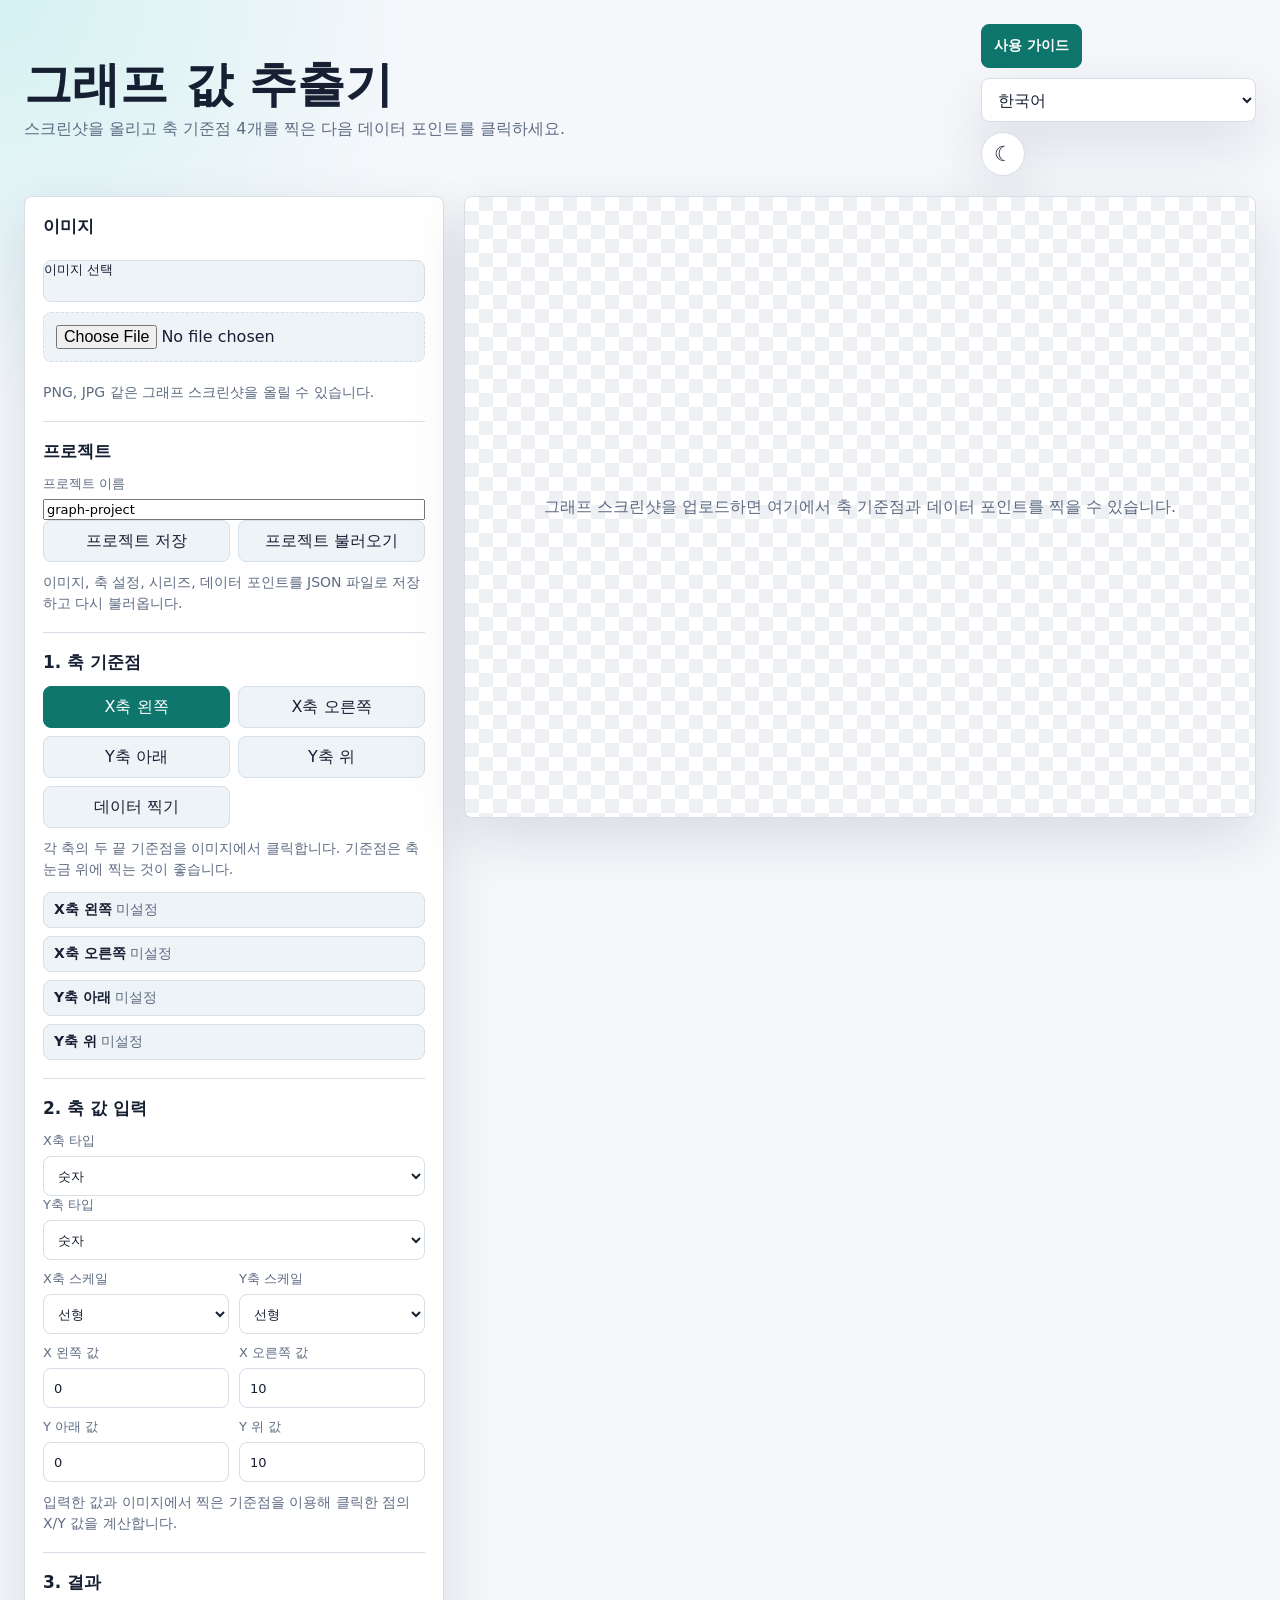
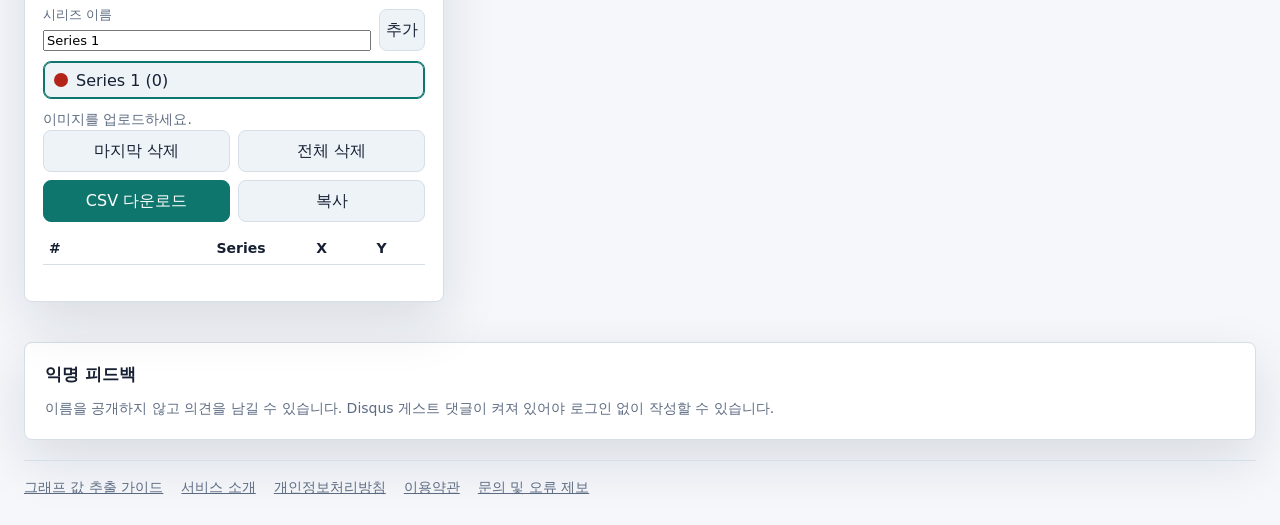
==== commit 423df32b: "Add Kakao AdFit banner" ====
--- a/index.html
+++ b/index.html
@@ -5,6 +5,7 @@
     <meta name="viewport" content="width=device-width, initial-scale=1">
     <meta name="description" content="그래프 스크린샷에서 축 기준점과 데이터 포인트를 지정해 X/Y 값을 CSV로 추출하는 브라우저 기반 도구입니다.">
     <meta name="google-adsense-account" content="ca-pub-1772996045722357">
+    <link rel="icon" type="image/png" href="/favicon.png">
     <link rel="canonical" href="https://graphplot.shop/">
     <link rel="alternate" hreflang="ko" href="https://graphplot.shop/">
     <link rel="alternate" hreflang="en" href="https://graphplot.shop/en/">
@@ -479,6 +480,14 @@
 
       .site-footer a {
         color: inherit;
+      }
+
+      .adfit-banner {
+        display: flex;
+        justify-content: center;
+        width: 100%;
+        margin-top: 20px;
+        overflow: hidden;
       }
 
       @media (max-width: 980px) {
@@ -665,6 +674,13 @@
         </section>
       </main>
 
+      <div class="adfit-banner" aria-label="광고">
+        <ins class="kakao_ad_area" style="display:none;"
+          data-ad-unit="DAN-YRNraFThEDUAXyrU"
+          data-ad-width="728"
+          data-ad-height="90"></ins>
+      </div>
+
       <section class="comments" aria-label="댓글" data-i18n-aria-label="commentsLabel">
         <h2 data-i18n="commentsTitle">익명 피드백</h2>
         <p class="hint" data-i18n="commentsHint">이름을 공개하지 않고 의견을 남길 수 있습니다. Disqus 게스트 댓글이 켜져 있어야 로그인 없이 작성할 수 있습니다.</p>
@@ -679,6 +695,8 @@
         <a href="https://github.com/giyoon80/graph_plot/issues" target="_blank" rel="noopener noreferrer" data-i18n="footerContact">문의 및 오류 제보</a>
       </footer>
     </div>
+
+    <script src="//t1.kakaocdn.net/kas/static/ba.min.js" async></script>
 
     <script>
       const themeToggle = document.querySelector(".theme-toggle");
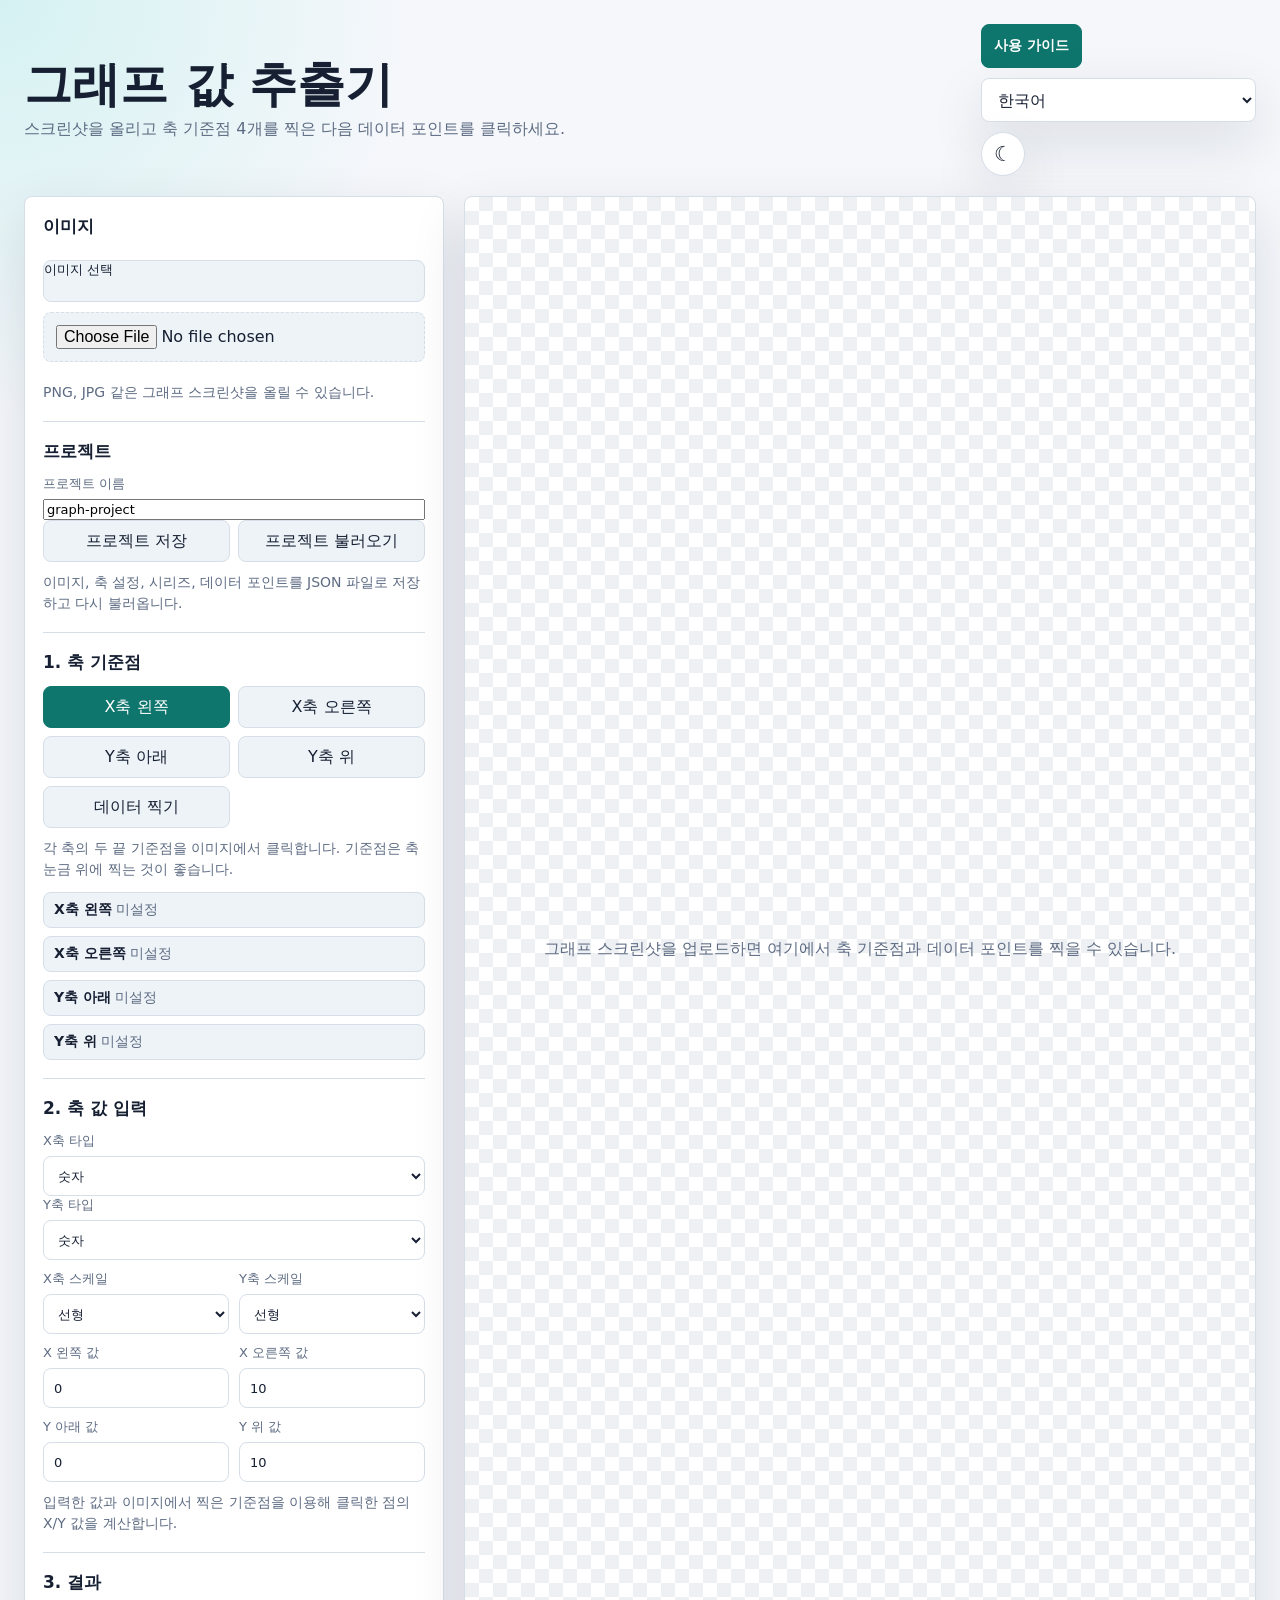
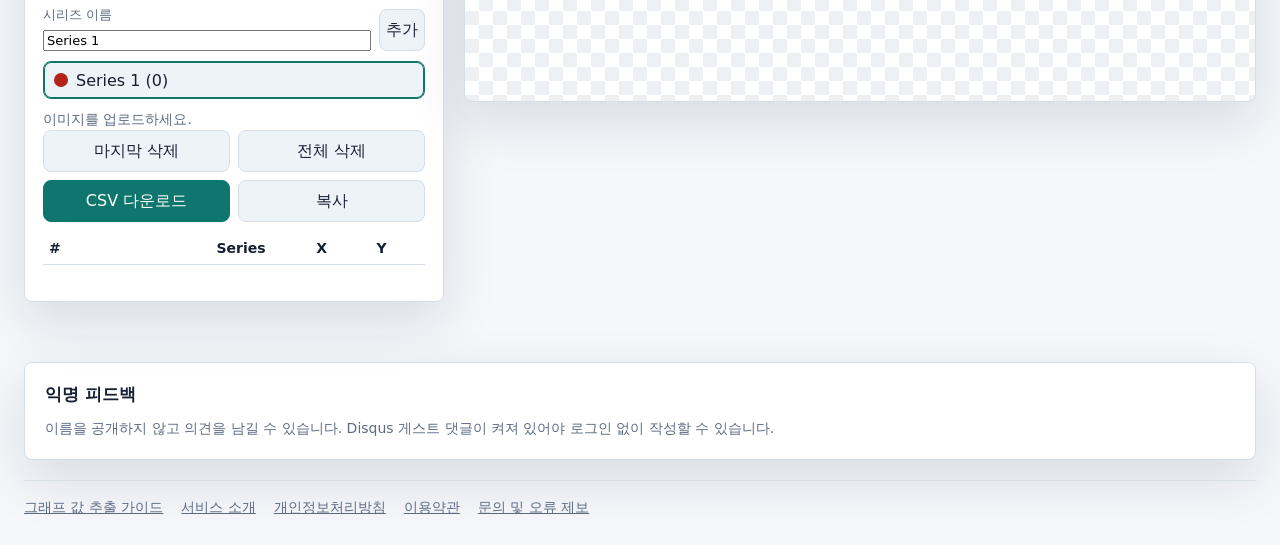
==== commit 3123d27d: "Add responsive Google AdSense unit" ====
--- a/index.html
+++ b/index.html
@@ -490,6 +490,16 @@
         overflow: hidden;
       }
 
+      .adfit-banner-mobile {
+        display: none;
+      }
+
+      .adsense-banner {
+        width: 100%;
+        margin-top: 20px;
+        overflow: hidden;
+      }
+
       @media (max-width: 980px) {
         .workspace {
           grid-template-columns: 1fr;
@@ -505,6 +515,14 @@
       @media (max-width: 640px) {
         .app {
           padding: 16px;
+        }
+
+        .adfit-banner-desktop {
+          display: none;
+        }
+
+        .adfit-banner-mobile {
+          display: flex;
         }
 
         .topbar {
@@ -674,12 +692,31 @@
         </section>
       </main>
 
-      <div class="adfit-banner" aria-label="광고">
+      <div class="adfit-banner adfit-banner-desktop" aria-label="광고">
         <ins class="kakao_ad_area" style="display:none;"
           data-ad-unit="DAN-YRNraFThEDUAXyrU"
           data-ad-width="728"
           data-ad-height="90"></ins>
       </div>
+
+      <div class="adfit-banner adfit-banner-mobile" aria-label="광고">
+        <ins class="kakao_ad_area" style="display:none;"
+          data-ad-unit="DAN-dq2H9sMdV3I1OVgf"
+          data-ad-width="320"
+          data-ad-height="100"></ins>
+      </div>
+
+      <div class="adsense-banner" aria-label="광고">
+        <ins class="adsbygoogle"
+          style="display:block"
+          data-ad-client="ca-pub-1772996045722357"
+          data-ad-slot="2217434955"
+          data-ad-format="auto"
+          data-full-width-responsive="true"></ins>
+      </div>
+      <script>
+        (adsbygoogle = window.adsbygoogle || []).push({});
+      </script>
 
       <section class="comments" aria-label="댓글" data-i18n-aria-label="commentsLabel">
         <h2 data-i18n="commentsTitle">익명 피드백</h2>
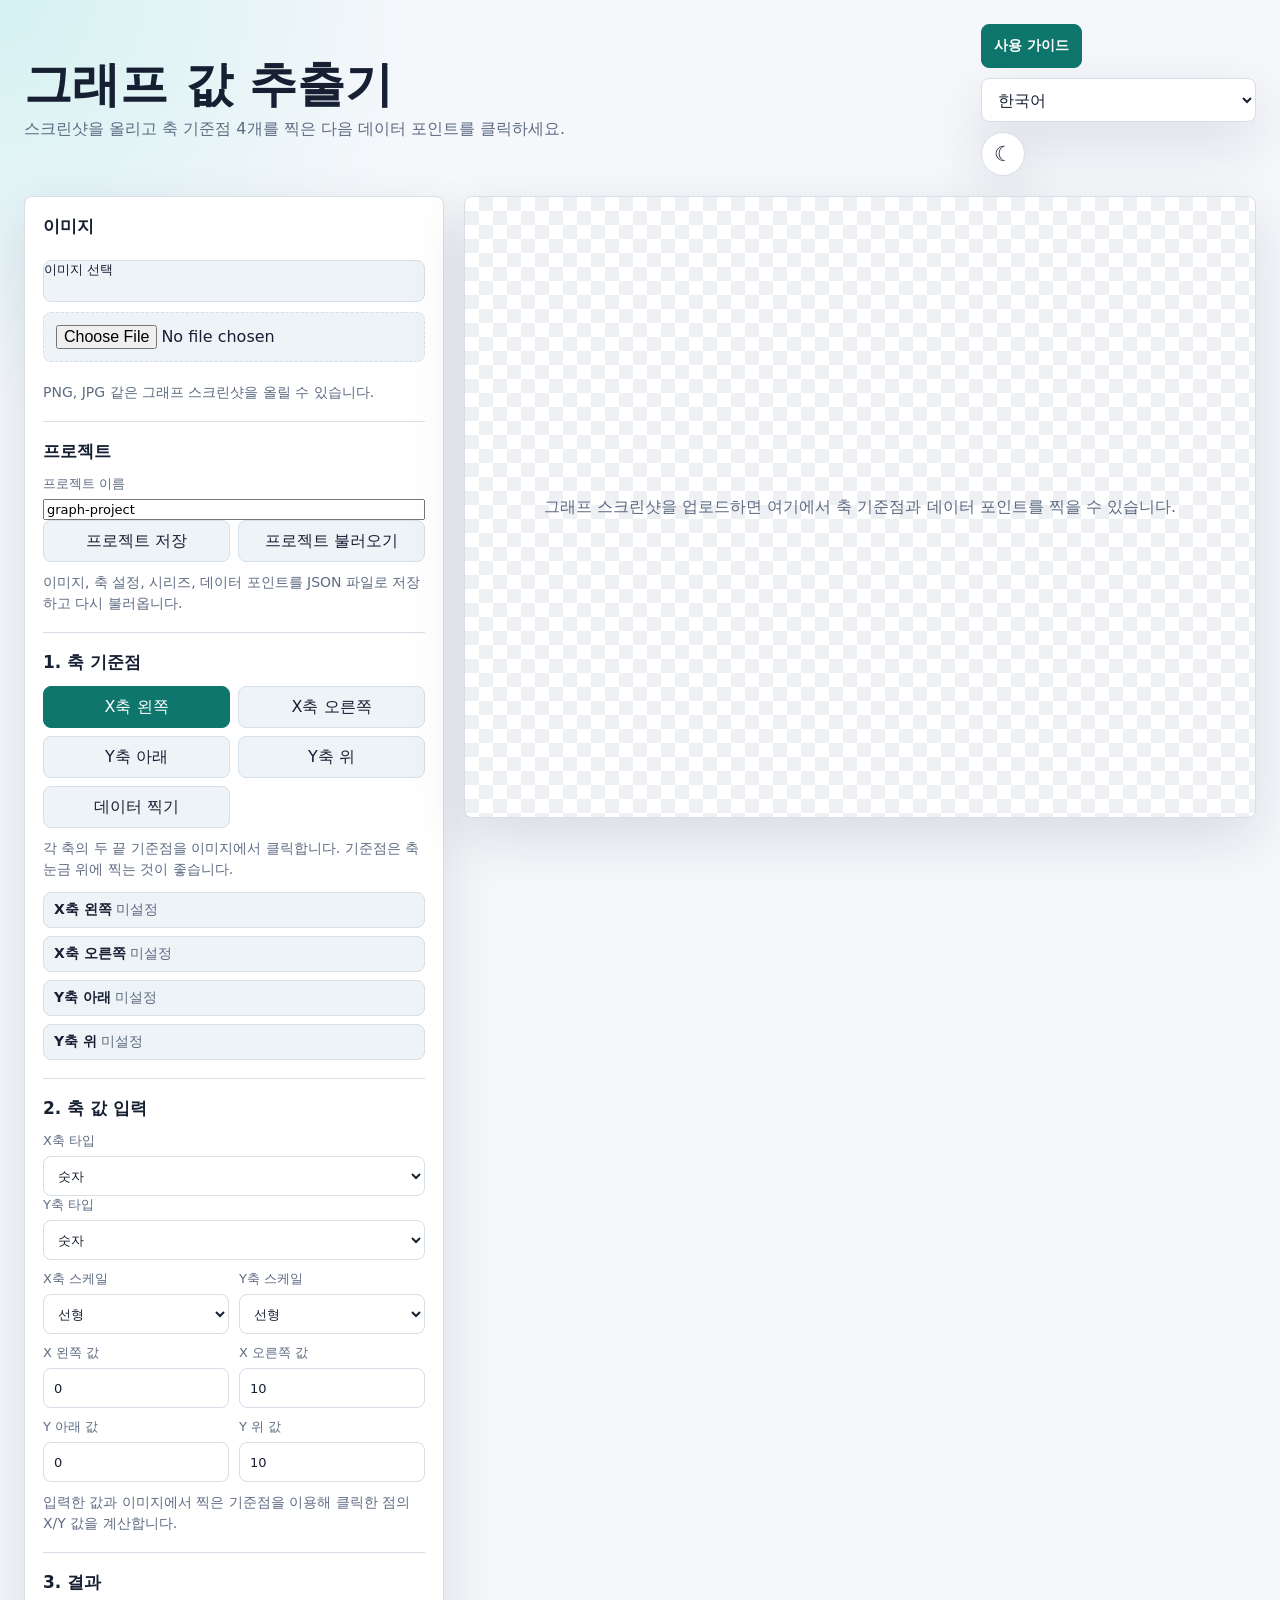
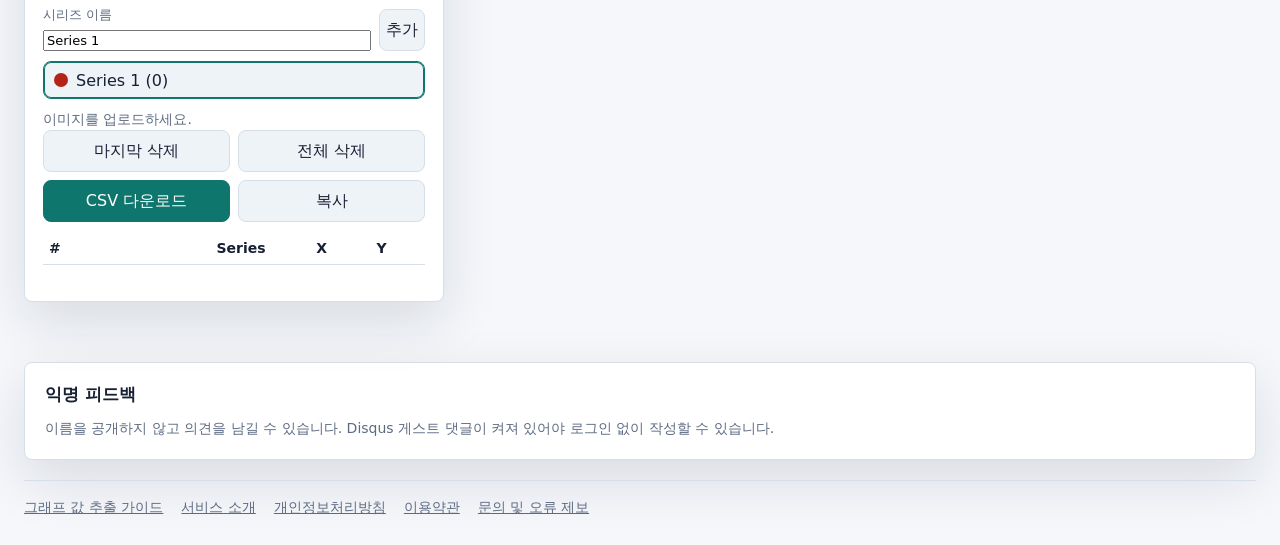
==== commit 394f1dfa: "Add Open Graph metadata" ====
--- a/index.html
+++ b/index.html
@@ -4,6 +4,12 @@
     <meta charset="utf-8">
     <meta name="viewport" content="width=device-width, initial-scale=1">
     <meta name="description" content="그래프 스크린샷에서 축 기준점과 데이터 포인트를 지정해 X/Y 값을 CSV로 추출하는 브라우저 기반 도구입니다.">
+    <meta property="og:type" content="website">
+    <meta property="og:locale" content="ko_KR">
+    <meta property="og:url" content="https://graphplot.shop/">
+    <meta property="og:title" content="그래프 값 추출기">
+    <meta property="og:description" content="그래프 스크린샷에서 축 기준점과 데이터 포인트를 지정해 X/Y 값을 CSV로 추출하는 브라우저 기반 도구입니다.">
+    <meta name="naver-site-verification" content="37897b6395bfa3225f7d12f8554199cbc006a43f">
     <meta name="google-adsense-account" content="ca-pub-1772996045722357">
     <link rel="icon" type="image/png" href="/favicon.png">
     <link rel="canonical" href="https://graphplot.shop/">
